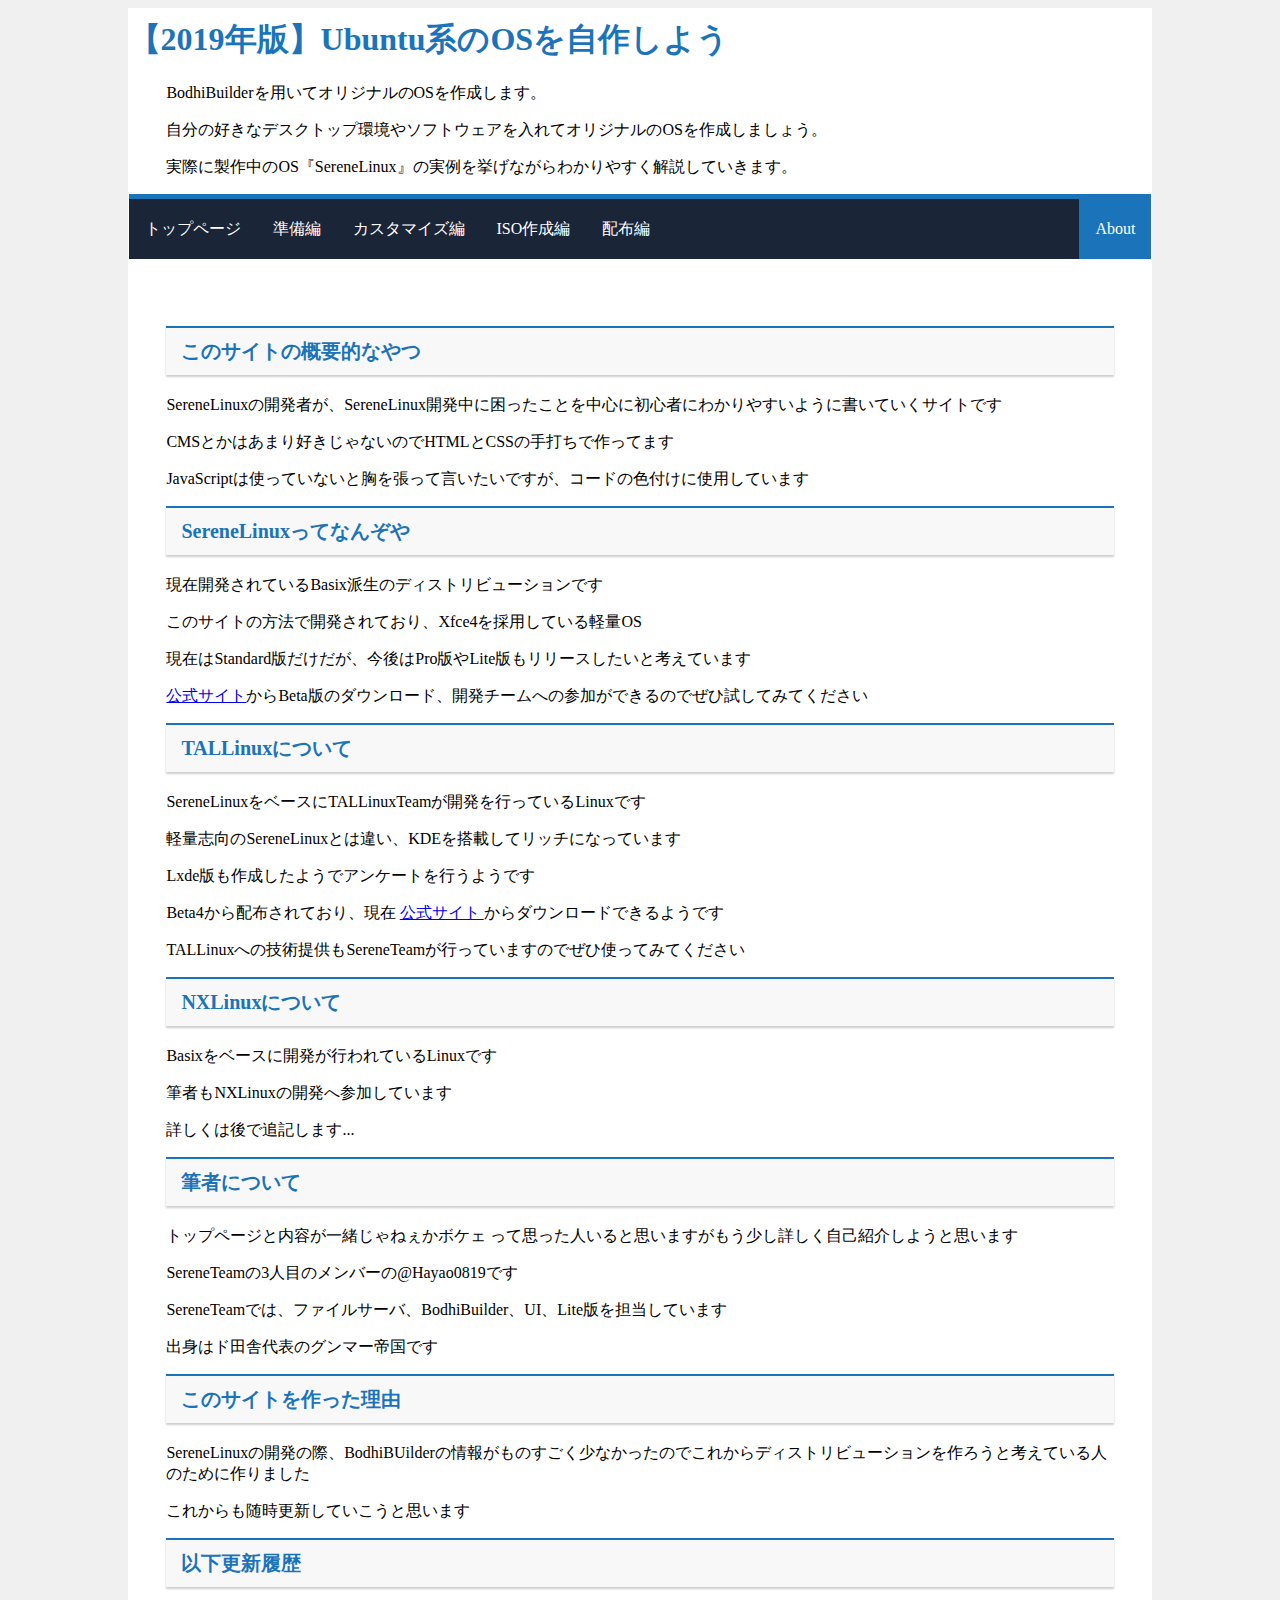
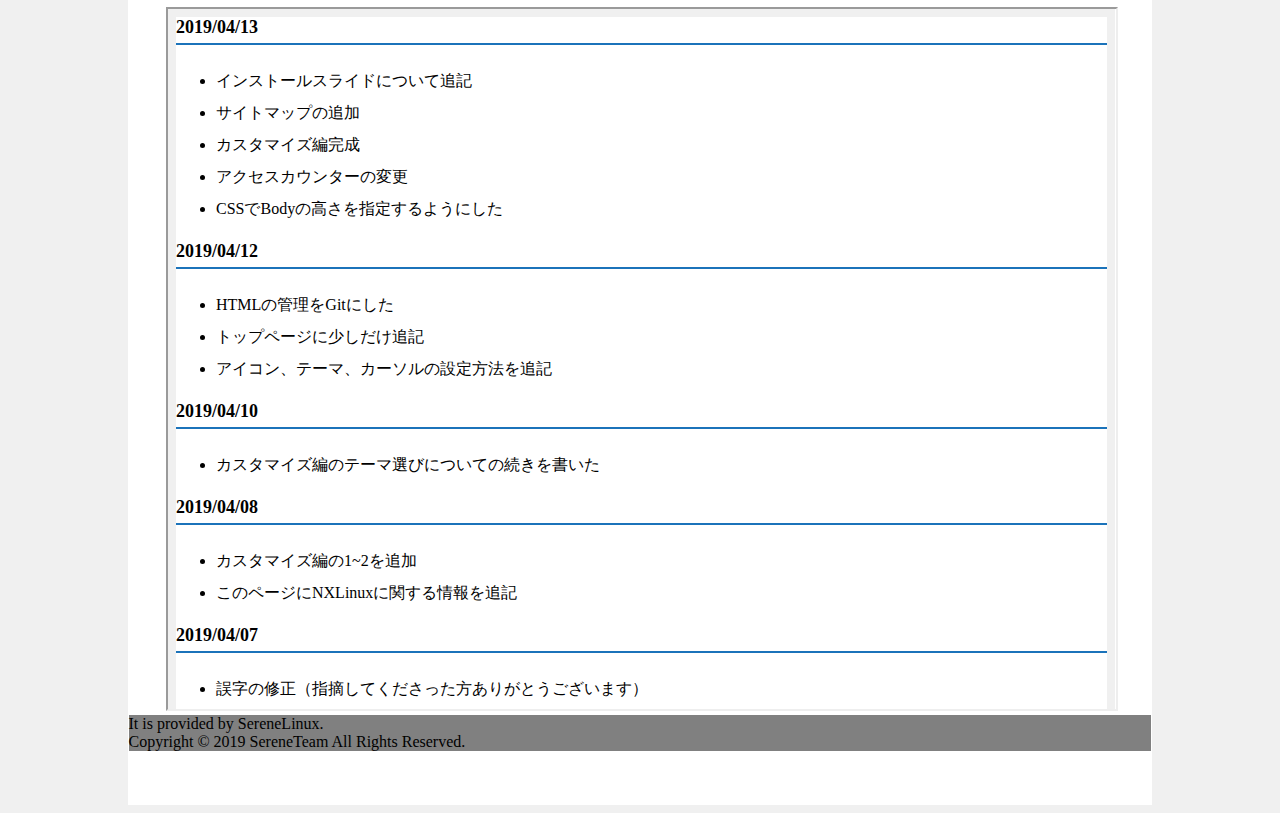
==== page/about.html @ 7a7c3c27 "CSSが印刷時にも適用されるようにした" ====
<!DOCTYPE html>
<html lang="ja">
  <head>
    <meta charset="utf-8">
    <title>
      【2019年版】Ubuntu系のLinuxディストリビューションを自作しよう
    </title>
    <meta name="description" content="
      Ubuntu派生のLinux系OSの自作方法を解説したサイトです。
      このサイトに関する情報を書いている場所です。
    ">
    <link rel="stylesheet" href="../style/main-resp.css" media="screen and (max-width: 699px)">
    <link rel="stylesheet" href="../style/main.css" media="screen and (min-width: 700px)">
    <link rel="stylesheet" href="../code/vs2015.css">
    <script src="../code/highlight.pack.js"></script>
    <link rel="shortcut icon" href="../favicon.ico">
    <link rel="stylesheet" type="text/css" media="print" href="../style/main.css">

    <!-- class="prettyprint linenums" でコードに色付け -->
    <!-- <pre><code class="prettyprint linenums"></code></pre> -->
  </head>
  <body>
    <header>
      <h1>
        【2019年版】Ubuntu系のOSを自作しよう
      </h1>
        <p>
          BodhiBuilderを用いてオリジナルのOSを作成します。
        </p>
        <p>
          自分の好きなデスクトップ環境やソフトウェアを入れてオリジナルのOSを作成しましょう。
        </p>
        <p>
          実際に製作中のOS『SereneLinux』の実例を挙げながらわかりやすく解説していきます。
          
        </p>
        <nav>
          <ul class="topnav">
            <li><a href="../index.html">トップページ</a></li>
            <li><a href="preparation.html">準備編</a></li>
            <li><a href="customize.html">カスタマイズ編</a></li>
            <li><a href="makeiso.html">ISO作成編</a></li>
            <li><a href="distribution.html">配布編</a></li>
            <li class="right"><a href="about.html"  class="active">About</a></li>
          </ul>
        </nav>
    </header>

    <main>

      <h2>
        このサイトの概要的なやつ
      </h2>
      <p>
        SereneLinuxの開発者が、SereneLinux開発中に困ったことを中心に初心者にわかりやすいように書いていくサイトです
      </p>
      <p>
        CMSとかはあまり好きじゃないのでHTMLとCSSの手打ちで作ってます
      </p>
      <p>
        JavaScriptは使っていないと胸を張って言いたいですが、コードの色付けに使用しています
      </p>
      <h2>
        SereneLinuxってなんぞや
      </h2>
      <p>
        現在開発されているBasix派生のディストリビューションです
      </p>
      <p>
        このサイトの方法で開発されており、Xfce4を採用している軽量OS
      </p>
      <p>
        現在はStandard版だけだが、今後はPro版やLite版もリリースしたいと考えています
      </p>
      <p>
        <a href="serenelinux.xyz">公式サイト</a>からBeta版のダウンロード、開発チームへの参加ができるのでぜひ試してみてください
      </p>

      <h2>
        TALLinuxについて
      </h2>
      <p>
        SereneLinuxをベースにTALLinuxTeamが開発を行っているLinuxです
      </p>
      <p>
        軽量志向のSereneLinuxとは違い、KDEを搭載してリッチになっています
      </p>
      <p>
        Lxde版も作成したようでアンケートを行うようです
      </p>
      <p>
        Beta4から配布されており、現在
        <a href="https://t.co/wV9HeJQa4O">
          公式サイト
        </a>
        からダウンロードできるようです
      </p>
      <p>
        TALLinuxへの技術提供もSereneTeamが行っていますのでぜひ使ってみてください
      </p>
      <h2>
        NXLinuxについて
      </h2>
      <p>
        Basixをベースに開発が行われているLinuxです
      </p>
      <p>
        筆者もNXLinuxの開発へ参加しています
      </p>
      <p>
        詳しくは後で追記します...
      </p>
      <h2>
        筆者について
      </h2>
      <p>
        トップページと内容が一緒じゃねぇかボケェ って思った人いると思いますがもう少し詳しく自己紹介しようと思います
      </p>
      <p>
        SereneTeamの3人目のメンバーの@Hayao0819です
      </p>
      <p>
        SereneTeamでは、ファイルサーバ、BodhiBuilder、UI、Lite版を担当しています
      </p>
      <p>
        出身はド田舎代表のグンマー帝国です
      </p>

      <h2>
        このサイトを作った理由
      </h2>
      <p>
        SereneLinuxの開発の際、BodhiBUilderの情報がものすごく少なかったのでこれからディストリビューションを作ろうと考えている人のために作りました
      </p>
      <p>
        これからも随時更新していこうと思います
      </p>

      <h2>
        以下更新履歴
      </h2>
      <iframe src="history.html" class="history" width="100%" height="700">更新履歴</iframe>
    </main>


    <footer>
      It is provided by SereneLinux.
      <br>
      Copyright
      &copy; 2019 SereneTeam All Rights Reserved.
      <p>
        <script type="text/javascript" src="//ct2.shinobi.jp/sc/1744984">
        </script>
        <noscript><img src="//ct2.shinobi.jp/ll/1744984" alt="カウンター">
        </noscript>
      </p>
    </footer>


  </body>
</html>
---- style/main-resp.css ----
ul.topnav {
	overflow: hidden;
	margin: 0;
	padding: 0;
	list-style-type: none;
  background-color: #1b2538;
}
ul.topnav li {
	float: left;
}
ul.topnav li a {
	display: block;
	padding: 2px 3px;
	text-align: center;
	text-decoration: none;
	color: white;
}
ul.topnav li a:hover:not(.active) {
  /*background-color: #a9bce2;*/
  background-color: #1B73BA;
}
ul.topnav li a.active {
	background-color: #1B73BA;
}
ul.topnav li.right {
	float: right;
}
@media screen and (max-width: 699px) {
	ul.topnav li.right, ul.topnav li {
		float: none;
	}
}
nav {
  
  margin-bottom: 5%;
  border-top: solid 5px #1B73BA;
  /*border-bottom: solid 5px #1B73BA;*/
  margin-left: -1%;
  margin-right: -1%;
}

/*見出し系*/
h2 {
  background: #F8F8F8;
  border-top: 2px solid #1B73BA;
  box-shadow: rgba(0, 0, 0, 0.2) 0px 2px 2px 0px;
  -moz-box-shadow: rgba(0, 0, 0, 0.2) 0px 2px 2px 0px;
  -webkit-box-shadow: rgba(0, 0, 0, 0.2) 0px 2px 2px 0px;
  box-sizing: border-box;
  color: #1B73BA;
  font-size: 110%;
  font-weight: bold;
  margin: 0 0 20px;
  padding: 10px 15px 10px;
}
h1 {
  color: #1B73BA;
  /*
  text-shadow: 2px 2px 0 #fff,
               -2px 2px 0 #fff,
               2px -2px 0 #fff,
               -2px -2px 0 #fff;
  */
  margin-left: 0%;
  margin-right: 0%;
  font-size: 110%;
}
h3 {
  border-bottom: 2px solid #1B73BA;
  font-size: 18px;
  font-weight: bold;
  margin: 0 0 20px;
  padding-bottom: 5px;
}
h4 {
  border-left: 2px solid #1B73BA;
  font-size: 16px;
  font-weight: bold;
  margin: 0 0 20px;
  padding-left: 5px;
}

/*プログラムコード*/
code {
  font-family: Menlo, Consolas, 'DejaVu Sans Mono', monospace;
  font-size: 14px
}

/* 背景 */
body {
  background-color: #fff;
}


/* 箇条書き*/
ul li {
  line-height: 2
}

/*フッター*/
footer{
  background-color: gray;
  margin-left: -1%;
  margin-right: -1%;
}

/*画像サイズ調整*/
img {
  max-width: 60%;
  height: auto;
}

pre {
  max-width: 100%;
}

/*～へ行く*/
.goto {
  text-align: center;
  max-width: 100%;
  margin-left: -1%;
  margin-right: -1%;
  padding-left: 25%;
  padding-right: 25%;
}

/*本文フォントサイズ*/
p {
  font-size: 80%;
}

/*テーブル*/
table {
  border: 1px solid #ddd;
  width: 100%;
  text-align: left;
}
td, th {
  padding: 2px 2px;
  text-align: center;
}
thead tr {
  background-color: #1B73BA;
}
thead tr th {
  color: #fff;
  text-align: center;
}
tfoot {
  border-top: 1px solid #ddd;
}
tbody tr th {
  font-weight: bold;
}
tbody tr:nth-of-type(2n) {
  background: #f5f5f5;
}
---- style/main.css ----
ul.topnav {
	overflow: hidden;
	margin: 0;
	padding: 0;
	list-style-type: none;
  background-color: #1b2538;
}
ul.topnav li {
	float: left;
}
ul.topnav li a {
	display: block;
	padding: 14px 16px;
	text-align: center;
	text-decoration: none;
	color: white;
}
ul.topnav li a:hover:not(.active) {
  /*background-color: #a9bce2;*/
  background-color: #1B73BA;
}
ul.topnav li a.active {
	background-color: #1B73BA;
}
ul.topnav li.right {
	float: right;
}
@media screen and (max-width: 699px) {
	ul.topnav li.right, ul.topnav li {
		float: none;
	}
}
nav {
  
  margin-bottom: 7%;
  border-top: solid 5px #1B73BA;
  /*border-bottom: solid 5px #1B73BA;*/
  margin-left: -4%;
  margin-right: -4%;
}

/*見出し系*/
h2 {
  background: #F8F8F8;
  border-top: 2px solid #1B73BA;
  box-shadow: rgba(0, 0, 0, 0.2) 0px 2px 2px 0px;
  -moz-box-shadow: rgba(0, 0, 0, 0.2) 0px 2px 2px 0px;
  -webkit-box-shadow: rgba(0, 0, 0, 0.2) 0px 2px 2px 0px;
  box-sizing: border-box;
  color: #1B73BA;
  font-size: 20px;
  font-weight: bold;
  margin: 0 0 20px;
  padding: 10px 15px 10px;
}
h1 {
  color: #1B73BA;
  /*
  text-shadow: 2px 2px 0 #fff,
               -2px 2px 0 #fff,
               2px -2px 0 #fff,
               -2px -2px 0 #fff;
  */
  margin-left: -4%;
  margin-right: -4%;
  margin-top: -3%;
}
h3 {
  border-bottom: 2px solid rgb(68, 71, 73);
  font-size: 18px;
  font-weight: bold;
  margin: 0 0 20px;
  padding-bottom: 5px;
}
h4 {
  border-left: 2px solid #1B73BA;
  font-size: 16px;
  font-weight: bold;
  margin: 0 0 20px;
  padding-left: 5px;
}

/*プログラムコード*/
code {
  font-family: Menlo, Consolas, 'DejaVu Sans Mono', monospace;
  font-size: 14px
}

/* 背景 */
html {
  background-color: #f0f0f0;
}

body {
  background-color: #fff;
  margin-left: 10%;
  margin-right: 10%;
  padding: 3% 3%;
  height: 100%;
}


/* 箇条書き*/
ul li {
  line-height: 2
}

/*フッター*/
footer{
  background-color: gray;
  margin-left: -4%;
  margin-right: -4%;
}

/*画像サイズ調整*/
img {
  max-width: 60%;
  height: auto;
}

pre {
  max-width: 100%;
}

/*～へ行く*/
.goto {
  text-align: center;
  max-width: 100%;
  margin-left: -4%;
  margin-right: -4%;
  padding-left: 25%;
  padding-right: 25%;
}

/*テーブル*/
table {
  border: 1px solid #ddd;
  width: 100%;
  text-align: left;
}
td, th {
  padding: 2px 2px;
  text-align: center;
}
thead tr {
  background-color: #1B73BA;
}
thead tr th {
  color: #fff;
  text-align: center;
}
tfoot {
  border-top: 1px solid #ddd;
}
tbody tr th {
  font-weight: bold;
}
tbody tr:nth-of-type(2n) {
  background: #f5f5f5;
}
---- code/vs2015.css ----
/*
 * Visual Studio 2015 dark style
 * Author: Nicolas LLOBERA <nllobera@gmail.com>
 */

.hljs {
  display: block;
  overflow-x: auto;
  padding: 0.5em;
  background: #1E1E1E;
  color: #DCDCDC;
}

.hljs-keyword,
.hljs-literal,
.hljs-symbol,
.hljs-name {
  color: #569CD6;
}
.hljs-link {
  color: #569CD6;
  text-decoration: underline;
}

.hljs-built_in,
.hljs-type {
  color: #4EC9B0;
}

.hljs-number,
.hljs-class {
  color: #B8D7A3;
}

.hljs-string,
.hljs-meta-string {
  color: #D69D85;
}

.hljs-regexp,
.hljs-template-tag {
  color: #9A5334;
}

.hljs-subst,
.hljs-function,
.hljs-title,
.hljs-params,
.hljs-formula {
  color: #DCDCDC;
}

.hljs-comment,
.hljs-quote {
  color: #57A64A;
  font-style: italic;
}

.hljs-doctag {
  color: #608B4E;
}

.hljs-meta,
.hljs-meta-keyword,
.hljs-tag {
  color: #9B9B9B;
}

.hljs-variable,
.hljs-template-variable {
  color: #BD63C5;
}

.hljs-attr,
.hljs-attribute,
.hljs-builtin-name {
  color: #9CDCFE;
}

.hljs-section {
  color: gold;
}

.hljs-emphasis {
  font-style: italic;
}

.hljs-strong {
  font-weight: bold;
}

/*.hljs-code {
  font-family:'Monospace';
}*/

.hljs-bullet,
.hljs-selector-tag,
.hljs-selector-id,
.hljs-selector-class,
.hljs-selector-attr,
.hljs-selector-pseudo {
  color: #D7BA7D;
}

.hljs-addition {
  background-color: #144212;
  display: inline-block;
  width: 100%;
}

.hljs-deletion {
  background-color: #600;
  display: inline-block;
  width: 100%;
}
---- style/main.css ----
ul.topnav {
	overflow: hidden;
	margin: 0;
	padding: 0;
	list-style-type: none;
  background-color: #1b2538;
}
ul.topnav li {
	float: left;
}
ul.topnav li a {
	display: block;
	padding: 14px 16px;
	text-align: center;
	text-decoration: none;
	color: white;
}
ul.topnav li a:hover:not(.active) {
  /*background-color: #a9bce2;*/
  background-color: #1B73BA;
}
ul.topnav li a.active {
	background-color: #1B73BA;
}
ul.topnav li.right {
	float: right;
}
@media screen and (max-width: 699px) {
	ul.topnav li.right, ul.topnav li {
		float: none;
	}
}
nav {
  
  margin-bottom: 7%;
  border-top: solid 5px #1B73BA;
  /*border-bottom: solid 5px #1B73BA;*/
  margin-left: -4%;
  margin-right: -4%;
}

/*見出し系*/
h2 {
  background: #F8F8F8;
  border-top: 2px solid #1B73BA;
  box-shadow: rgba(0, 0, 0, 0.2) 0px 2px 2px 0px;
  -moz-box-shadow: rgba(0, 0, 0, 0.2) 0px 2px 2px 0px;
  -webkit-box-shadow: rgba(0, 0, 0, 0.2) 0px 2px 2px 0px;
  box-sizing: border-box;
  color: #1B73BA;
  font-size: 20px;
  font-weight: bold;
  margin: 0 0 20px;
  padding: 10px 15px 10px;
}
h1 {
  color: #1B73BA;
  /*
  text-shadow: 2px 2px 0 #fff,
               -2px 2px 0 #fff,
               2px -2px 0 #fff,
               -2px -2px 0 #fff;
  */
  margin-left: -4%;
  margin-right: -4%;
  margin-top: -3%;
}
h3 {
  border-bottom: 2px solid rgb(68, 71, 73);
  font-size: 18px;
  font-weight: bold;
  margin: 0 0 20px;
  padding-bottom: 5px;
}
h4 {
  border-left: 2px solid #1B73BA;
  font-size: 16px;
  font-weight: bold;
  margin: 0 0 20px;
  padding-left: 5px;
}

/*プログラムコード*/
code {
  font-family: Menlo, Consolas, 'DejaVu Sans Mono', monospace;
  font-size: 14px
}

/* 背景 */
html {
  background-color: #f0f0f0;
}

body {
  background-color: #fff;
  margin-left: 10%;
  margin-right: 10%;
  padding: 3% 3%;
  height: 100%;
}


/* 箇条書き*/
ul li {
  line-height: 2
}

/*フッター*/
footer{
  background-color: gray;
  margin-left: -4%;
  margin-right: -4%;
}

/*画像サイズ調整*/
img {
  max-width: 60%;
  height: auto;
}

pre {
  max-width: 100%;
}

/*～へ行く*/
.goto {
  text-align: center;
  max-width: 100%;
  margin-left: -4%;
  margin-right: -4%;
  padding-left: 25%;
  padding-right: 25%;
}

/*テーブル*/
table {
  border: 1px solid #ddd;
  width: 100%;
  text-align: left;
}
td, th {
  padding: 2px 2px;
  text-align: center;
}
thead tr {
  background-color: #1B73BA;
}
thead tr th {
  color: #fff;
  text-align: center;
}
tfoot {
  border-top: 1px solid #ddd;
}
tbody tr th {
  font-weight: bold;
}
tbody tr:nth-of-type(2n) {
  background: #f5f5f5;
}
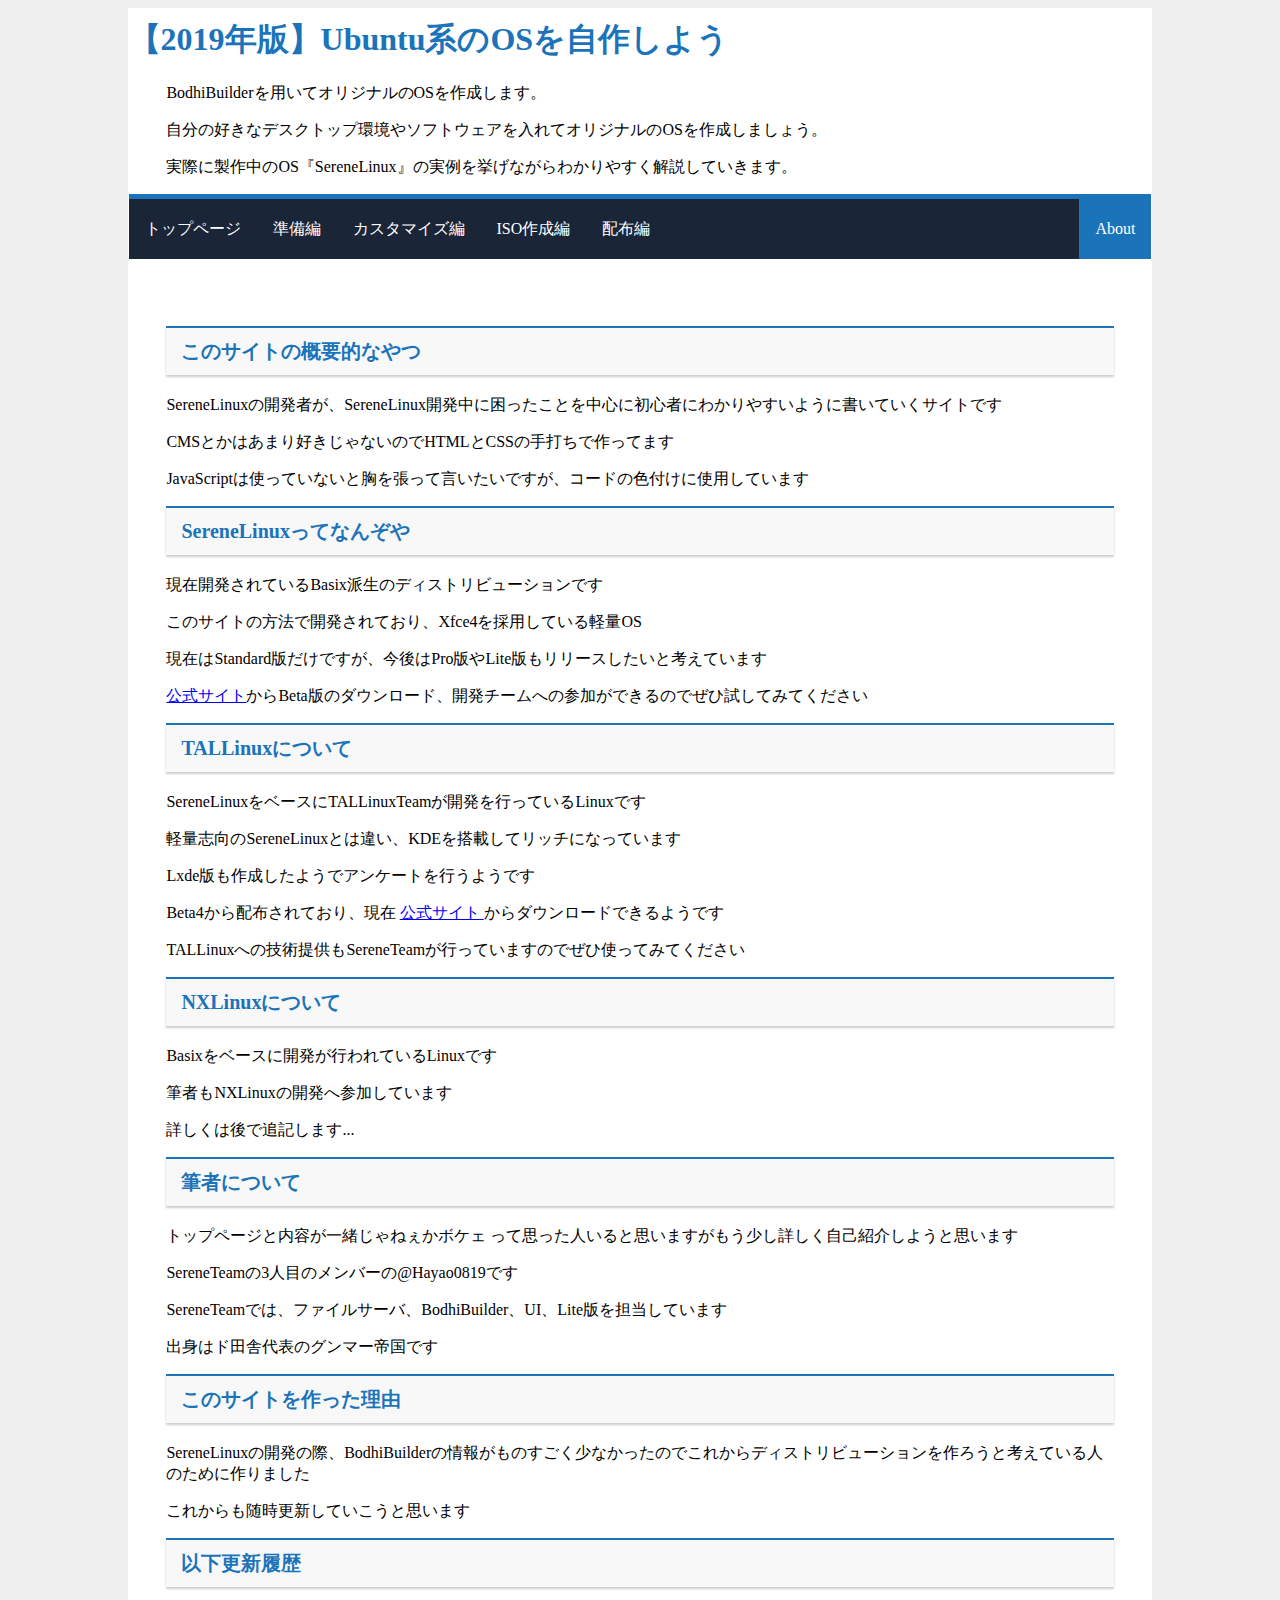
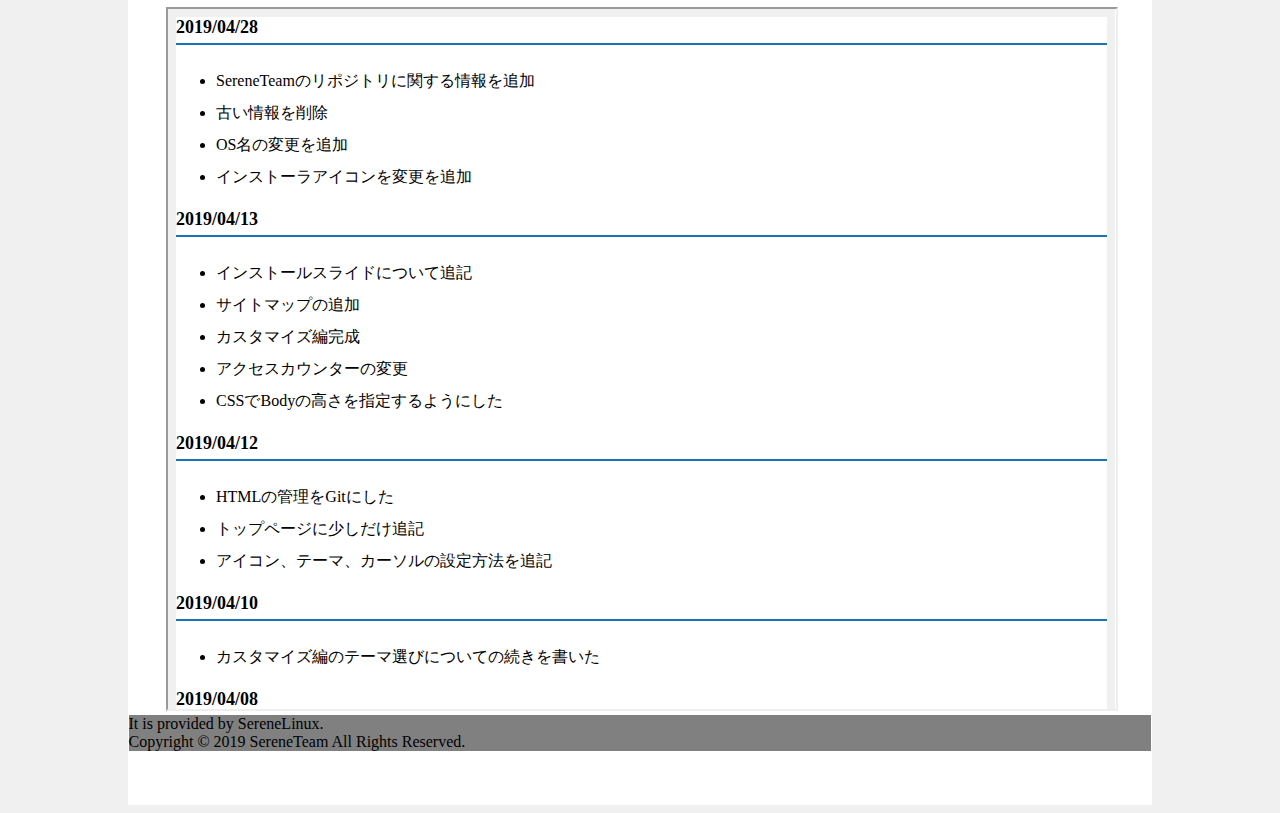
==== commit c1279b98: "インストーラアイコン、OS名の変更方法を追加 SereeneTeamリポジトリについて追加 古い情報を削除" ====
--- a/page/about.html
+++ b/page/about.html
@@ -9,8 +9,8 @@
       Ubuntu派生のLinux系OSの自作方法を解説したサイトです。
       このサイトに関する情報を書いている場所です。
     ">
-    <link rel="stylesheet" href="../style/main-resp.css" media="screen and (max-width: 699px)">
-    <link rel="stylesheet" href="../style/main.css" media="screen and (min-width: 700px)">
+    <link rel="stylesheet" href="../style/main-resp.css" media="screen and (max-width: 799px)">
+    <link rel="stylesheet" href="../style/main.css" media="screen and (min-width: 800px)">
     <link rel="stylesheet" href="../code/vs2015.css">
     <script src="../code/highlight.pack.js"></script>
     <link rel="shortcut icon" href="../favicon.ico">
@@ -70,7 +70,7 @@
         このサイトの方法で開発されており、Xfce4を採用している軽量OS
       </p>
       <p>
-        現在はStandard版だけだが、今後はPro版やLite版もリリースしたいと考えています
+        現在はStandard版だけですが、今後はPro版やLite版もリリースしたいと考えています
       </p>
       <p>
         <a href="serenelinux.xyz">公式サイト</a>からBeta版のダウンロード、開発チームへの参加ができるのでぜひ試してみてください
@@ -130,7 +130,7 @@
         このサイトを作った理由
       </h2>
       <p>
-        SereneLinuxの開発の際、BodhiBUilderの情報がものすごく少なかったのでこれからディストリビューションを作ろうと考えている人のために作りました
+        SereneLinuxの開発の際、BodhiBuilderの情報がものすごく少なかったのでこれからディストリビューションを作ろうと考えている人のために作りました
       </p>
       <p>
         これからも随時更新していこうと思います
--- a/style/main-resp.css
+++ b/style/main-resp.css
@@ -26,7 +26,7 @@
 ul.topnav li.right {
 	float: right;
 }
-@media screen and (max-width: 699px) {
+@media screen and (max-width: 799px) {
 	ul.topnav li.right, ul.topnav li {
 		float: none;
 	}
--- a/style/main.css
+++ b/style/main.css
@@ -26,7 +26,7 @@
 ul.topnav li.right {
 	float: right;
 }
-@media screen and (max-width: 699px) {
+@media screen and (max-width: 799px) {
 	ul.topnav li.right, ul.topnav li {
 		float: none;
 	}
--- a/style/main.css
+++ b/style/main.css
@@ -26,7 +26,7 @@
 ul.topnav li.right {
 	float: right;
 }
-@media screen and (max-width: 699px) {
+@media screen and (max-width: 799px) {
 	ul.topnav li.right, ul.topnav li {
 		float: none;
 	}
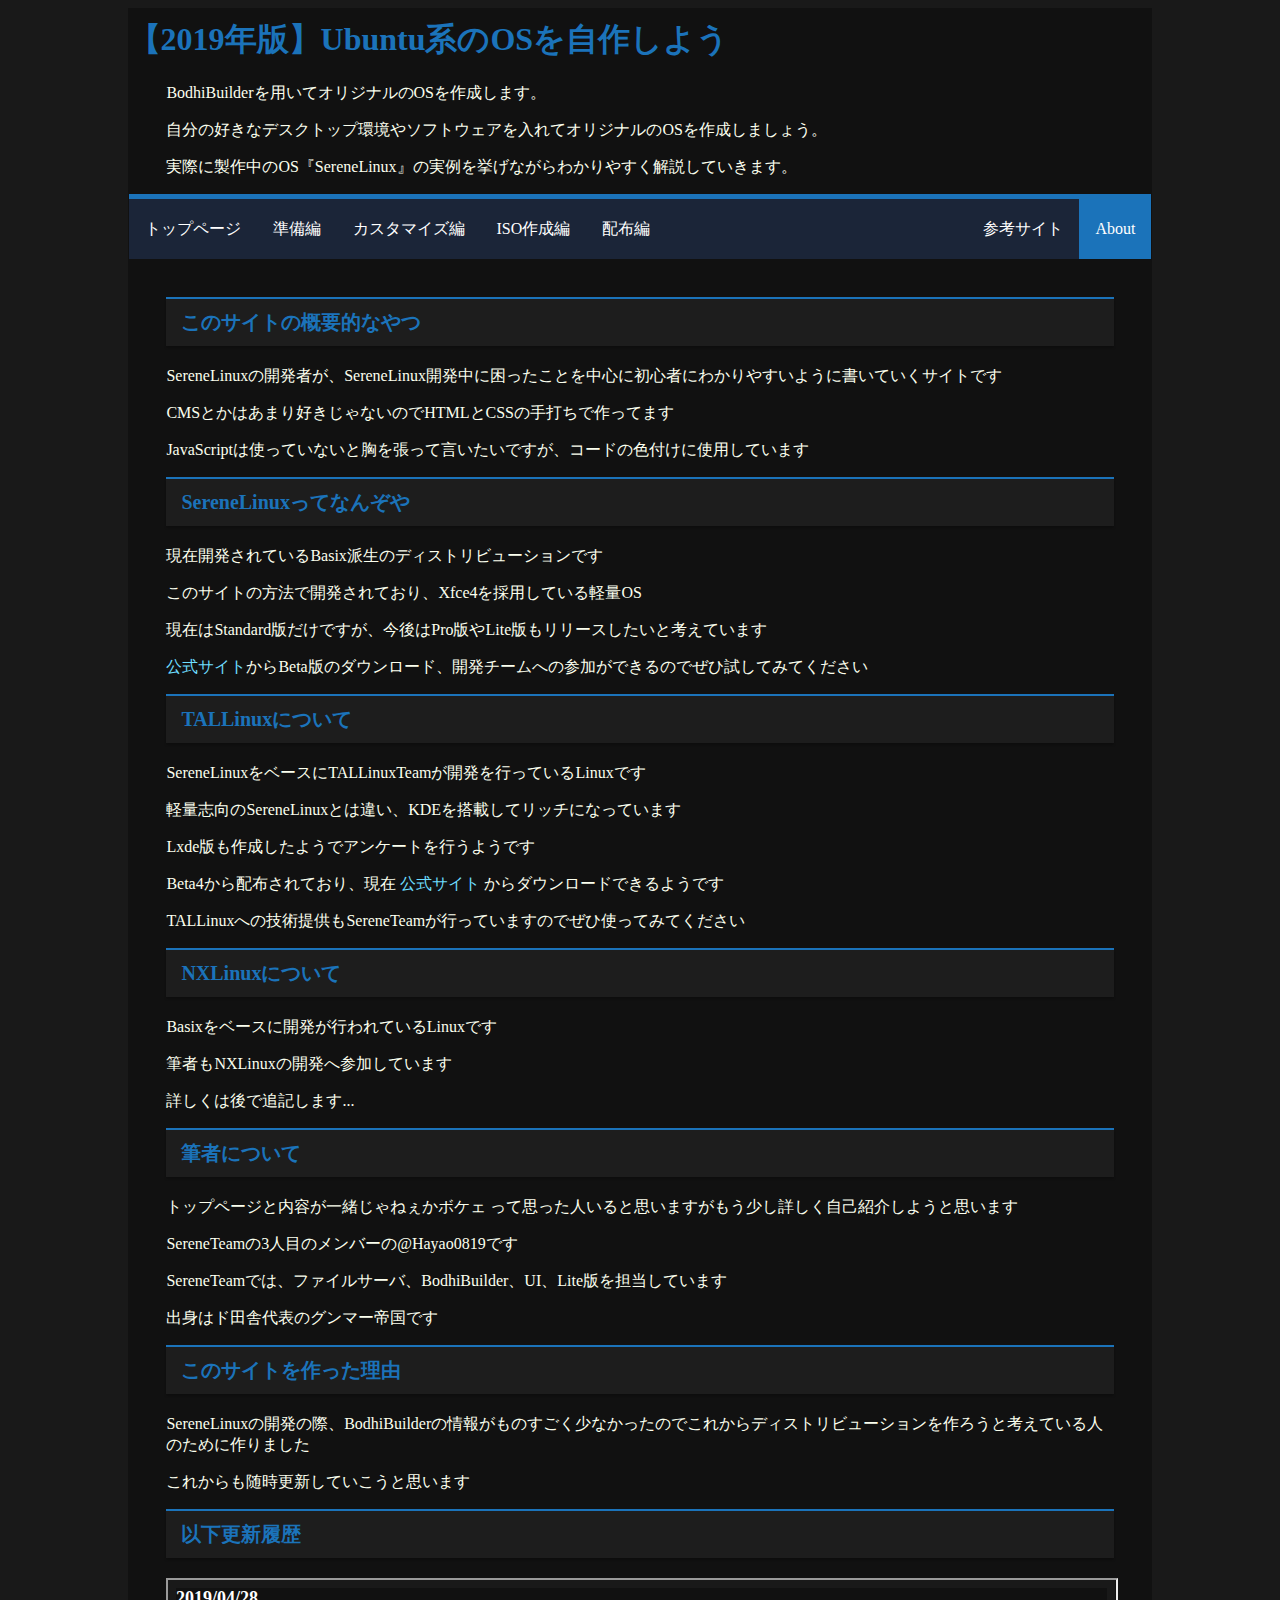
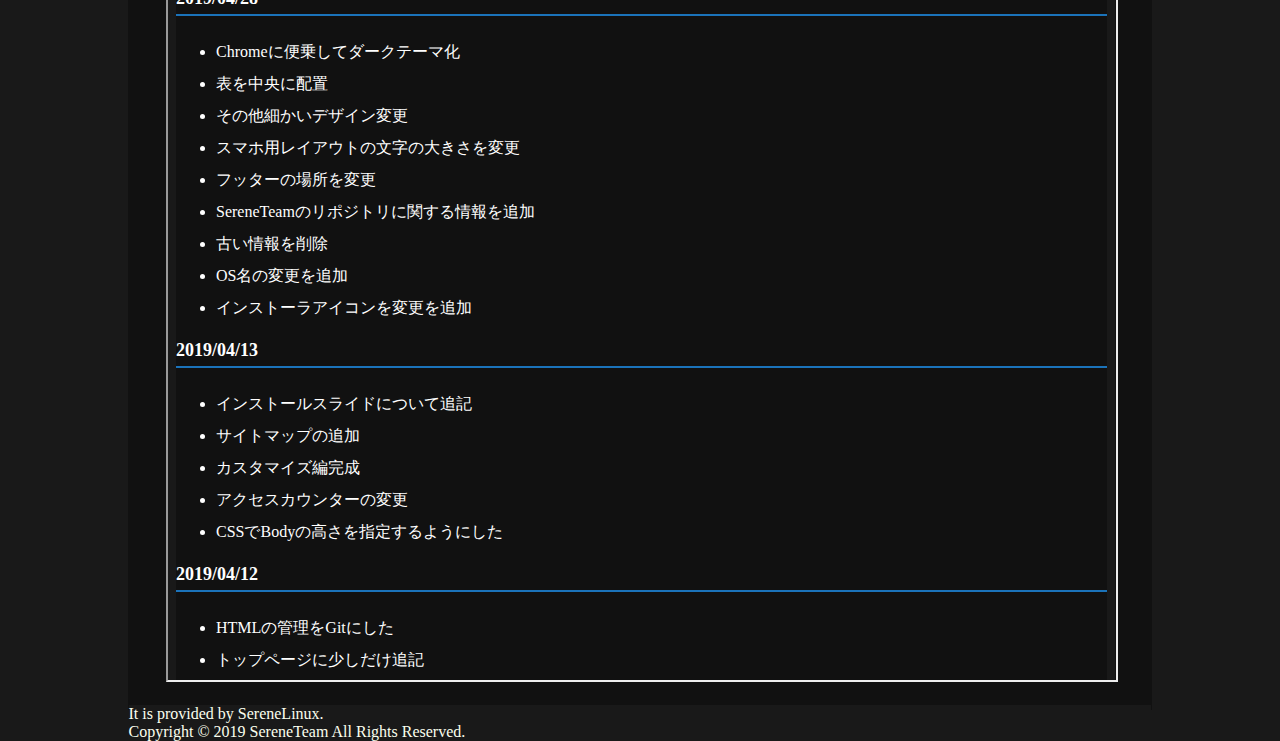
==== commit 8be19967: "参考サイトのページを追加" ====
--- a/page/about.html
+++ b/page/about.html
@@ -42,6 +42,7 @@
             <li><a href="makeiso.html">ISO作成編</a></li>
             <li><a href="distribution.html">配布編</a></li>
             <li class="right"><a href="about.html"  class="active">About</a></li>
+            <li class="right"><a href="website.html">参考サイト</a></li>
           </ul>
         </nav>
     </header>
--- a/style/main-resp.css
+++ b/style/main-resp.css
@@ -23,17 +23,13 @@
 ul.topnav li a.active {
 	background-color: #1B73BA;
 }
-ul.topnav li.right {
-	float: right;
-}
-@media screen and (max-width: 799px) {
-	ul.topnav li.right, ul.topnav li {
-		float: none;
-	}
+
+ul.topnav li.right, ul.topnav li {
+	float: none;
 }
 nav {
   
-  margin-bottom: 5%;
+  margin-bottom: 3%;
   border-top: solid 5px #1B73BA;
   /*border-bottom: solid 5px #1B73BA;*/
   margin-left: -1%;
@@ -42,14 +38,14 @@
 
 /*見出し系*/
 h2 {
-  background: #F8F8F8;
+  background: #1d1d1d;
   border-top: 2px solid #1B73BA;
   box-shadow: rgba(0, 0, 0, 0.2) 0px 2px 2px 0px;
   -moz-box-shadow: rgba(0, 0, 0, 0.2) 0px 2px 2px 0px;
   -webkit-box-shadow: rgba(0, 0, 0, 0.2) 0px 2px 2px 0px;
   box-sizing: border-box;
   color: #1B73BA;
-  font-size: 110%;
+  font-size: 160%;
   font-weight: bold;
   margin: 0 0 20px;
   padding: 10px 15px 10px;
@@ -64,7 +60,7 @@
   */
   margin-left: 0%;
   margin-right: 0%;
-  font-size: 110%;
+  font-size: 160%;
 }
 h3 {
   border-bottom: 2px solid #1B73BA;
@@ -88,8 +84,13 @@
 }
 
 /* 背景 */
+html {
+  background-color: #191919;
+}
+
 body {
-  background-color: #fff;
+  background-color: #191919;
+  color: #fff;
 }
 
 
@@ -100,7 +101,7 @@
 
 /*フッター*/
 footer{
-  background-color: gray;
+  background-color: #191919;
   margin-left: -1%;
   margin-right: -1%;
 }
@@ -109,6 +110,8 @@
 img {
   max-width: 60%;
   height: auto;
+  margin-bottom: -9%;
+  margin-top: 2%;
 }
 
 pre {
@@ -127,7 +130,7 @@
 
 /*本文フォントサイズ*/
 p {
-  font-size: 80%;
+  font-size: 110%;
 }
 
 /*テーブル*/
@@ -141,10 +144,10 @@
   text-align: center;
 }
 thead tr {
-  background-color: #1B73BA;
+  background-color: #191919;
 }
 thead tr th {
-  color: #fff;
+  color: #1B73BA;
   text-align: center;
 }
 tfoot {
@@ -154,5 +157,25 @@
   font-weight: bold;
 }
 tbody tr:nth-of-type(2n) {
-  background: #f5f5f5;
+  background: #191919;
+}
+
+.table {
+  padding-left: 5%;
+  padding-right: 5%;
+}
+
+
+/*リンク*/
+a {
+  text-decoration:none;
+  color: #6EDEFF;
+}
+a:hover {
+  text-decoration:underline;
+}
+
+a:visited {
+  text-decoration:none;
+  color: #6EDEFF;
 }--- a/style/main.css
+++ b/style/main.css
@@ -26,14 +26,9 @@
 ul.topnav li.right {
 	float: right;
 }
-@media screen and (max-width: 799px) {
-	ul.topnav li.right, ul.topnav li {
-		float: none;
-	}
-}
 nav {
   
-  margin-bottom: 7%;
+  margin-bottom: 4%;
   border-top: solid 5px #1B73BA;
   /*border-bottom: solid 5px #1B73BA;*/
   margin-left: -4%;
@@ -42,7 +37,7 @@
 
 /*見出し系*/
 h2 {
-  background: #F8F8F8;
+  background: #1d1d1d;
   border-top: 2px solid #1B73BA;
   box-shadow: rgba(0, 0, 0, 0.2) 0px 2px 2px 0px;
   -moz-box-shadow: rgba(0, 0, 0, 0.2) 0px 2px 2px 0px;
@@ -67,6 +62,7 @@
   margin-top: -3%;
 }
 h3 {
+  color: #1B73BA;
   border-bottom: 2px solid rgb(68, 71, 73);
   font-size: 18px;
   font-weight: bold;
@@ -89,15 +85,16 @@
 
 /* 背景 */
 html {
-  background-color: #f0f0f0;
+  background-color: #191919;
 }
 
 body {
-  background-color: #fff;
+  background-color: #111111;
   margin-left: 10%;
   margin-right: 10%;
   padding: 3% 3%;
   height: 100%;
+  color: #FBFFEE;
 }
 
 
@@ -108,9 +105,11 @@
 
 /*フッター*/
 footer{
-  background-color: gray;
+  background-color: #191919;
   margin-left: -4%;
   margin-right: -4%;
+  margin-bottom: -9%;
+  margin-top: 2%;
 }
 
 /*画像サイズ調整*/
@@ -144,10 +143,10 @@
   text-align: center;
 }
 thead tr {
-  background-color: #1B73BA;
+  background-color: #191919;
 }
 thead tr th {
-  color: #fff;
+  color: #1B73BA;
   text-align: center;
 }
 tfoot {
@@ -157,5 +156,24 @@
   font-weight: bold;
 }
 tbody tr:nth-of-type(2n) {
-  background: #f5f5f5;
+  background: #191919;
+}
+
+.table {
+  padding-left: 5%;
+  padding-right: 5%;
+}
+
+/*リンク*/
+a {
+  text-decoration:none;
+  color: #6EDEFF;
+}
+a:hover {
+  text-decoration:underline;
+}
+
+a:visited {
+  text-decoration:none;
+  color: #6EDEFF;
 }--- a/style/main.css
+++ b/style/main.css
@@ -26,14 +26,9 @@
 ul.topnav li.right {
 	float: right;
 }
-@media screen and (max-width: 799px) {
-	ul.topnav li.right, ul.topnav li {
-		float: none;
-	}
-}
 nav {
   
-  margin-bottom: 7%;
+  margin-bottom: 4%;
   border-top: solid 5px #1B73BA;
   /*border-bottom: solid 5px #1B73BA;*/
   margin-left: -4%;
@@ -42,7 +37,7 @@
 
 /*見出し系*/
 h2 {
-  background: #F8F8F8;
+  background: #1d1d1d;
   border-top: 2px solid #1B73BA;
   box-shadow: rgba(0, 0, 0, 0.2) 0px 2px 2px 0px;
   -moz-box-shadow: rgba(0, 0, 0, 0.2) 0px 2px 2px 0px;
@@ -67,6 +62,7 @@
   margin-top: -3%;
 }
 h3 {
+  color: #1B73BA;
   border-bottom: 2px solid rgb(68, 71, 73);
   font-size: 18px;
   font-weight: bold;
@@ -89,15 +85,16 @@
 
 /* 背景 */
 html {
-  background-color: #f0f0f0;
+  background-color: #191919;
 }
 
 body {
-  background-color: #fff;
+  background-color: #111111;
   margin-left: 10%;
   margin-right: 10%;
   padding: 3% 3%;
   height: 100%;
+  color: #FBFFEE;
 }
 
 
@@ -108,9 +105,11 @@
 
 /*フッター*/
 footer{
-  background-color: gray;
+  background-color: #191919;
   margin-left: -4%;
   margin-right: -4%;
+  margin-bottom: -9%;
+  margin-top: 2%;
 }
 
 /*画像サイズ調整*/
@@ -144,10 +143,10 @@
   text-align: center;
 }
 thead tr {
-  background-color: #1B73BA;
+  background-color: #191919;
 }
 thead tr th {
-  color: #fff;
+  color: #1B73BA;
   text-align: center;
 }
 tfoot {
@@ -157,5 +156,24 @@
   font-weight: bold;
 }
 tbody tr:nth-of-type(2n) {
-  background: #f5f5f5;
+  background: #191919;
+}
+
+.table {
+  padding-left: 5%;
+  padding-right: 5%;
+}
+
+/*リンク*/
+a {
+  text-decoration:none;
+  color: #6EDEFF;
+}
+a:hover {
+  text-decoration:underline;
+}
+
+a:visited {
+  text-decoration:none;
+  color: #6EDEFF;
 }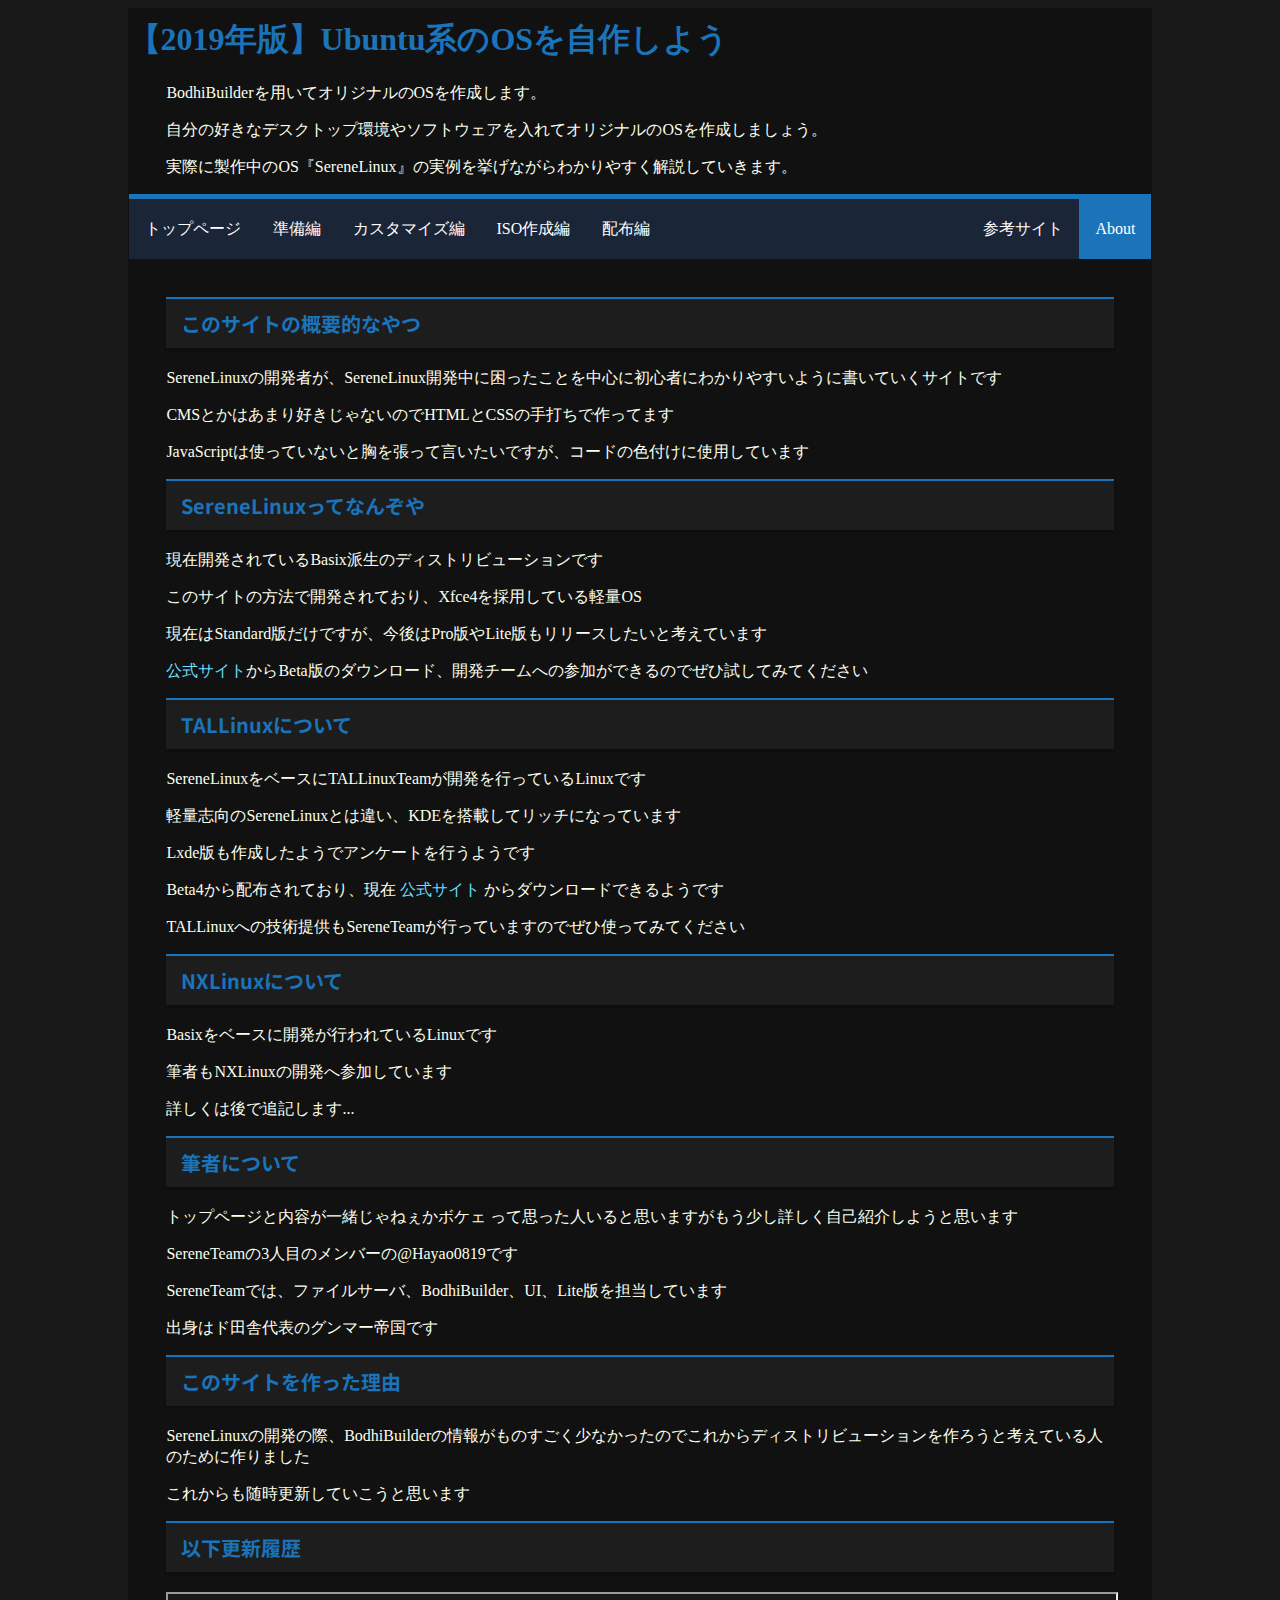
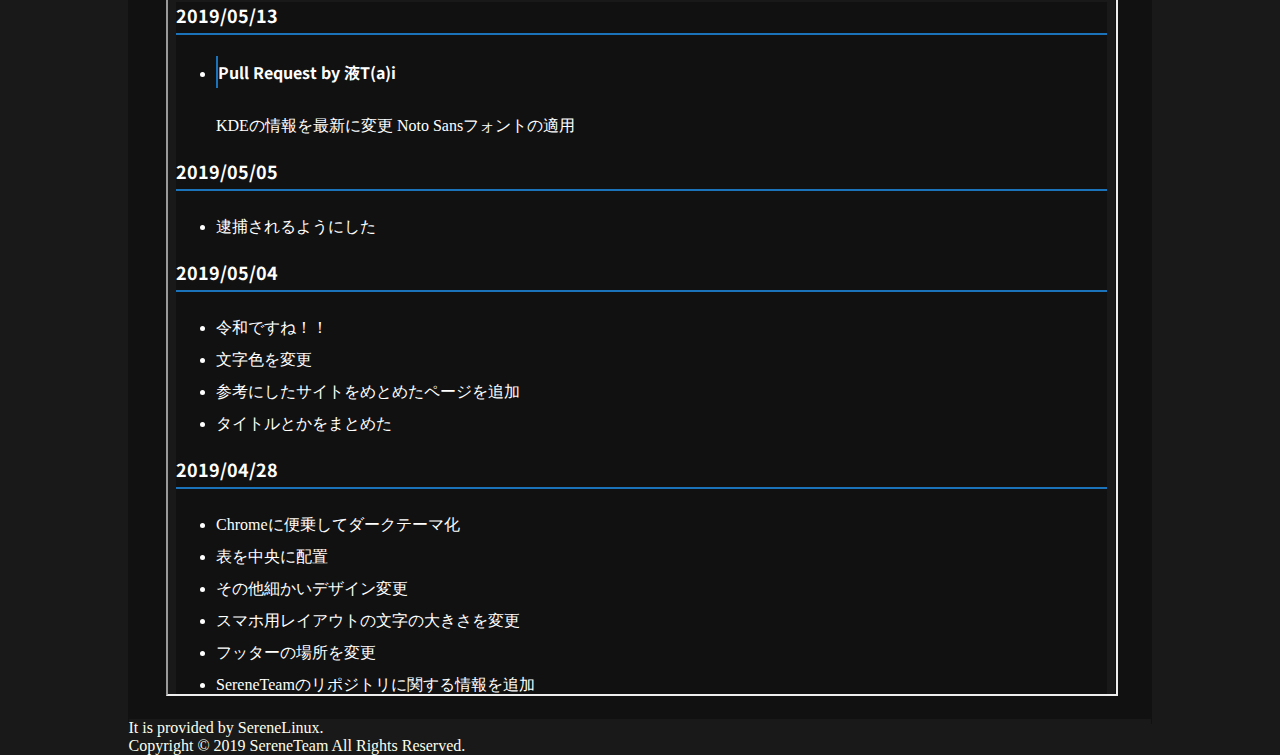
==== commit b02351e2: "pull req" ====
--- a/page/about.html
+++ b/page/about.html
@@ -15,6 +15,7 @@
     <script src="../code/highlight.pack.js"></script>
     <link rel="shortcut icon" href="../favicon.ico">
     <link rel="stylesheet" type="text/css" media="print" href="../style/main.css">
+    <link href="https://fonts.googleapis.com/css?family=Noto+Sans+JP:100,300,400,500,700,900&amp;subset=japanese" rel="stylesheet">
 
     <!-- class="prettyprint linenums" でコードに色付け -->
     <!-- <pre><code class="prettyprint linenums"></code></pre> -->
--- a/style/main-resp.css
+++ b/style/main-resp.css
@@ -49,6 +49,7 @@
   font-weight: bold;
   margin: 0 0 20px;
   padding: 10px 15px 10px;
+  font-family: 'Noto Sans JP', sans-serif;
 }
 h1 {
   color: #1B73BA;
@@ -68,6 +69,7 @@
   font-weight: bold;
   margin: 0 0 20px;
   padding-bottom: 5px;
+  font-family: 'Noto Sans JP', sans-serif;
 }
 h4 {
   border-left: 2px solid #1B73BA;
@@ -75,6 +77,7 @@
   font-weight: bold;
   margin: 0 0 20px;
   padding-left: 5px;
+  font-family: 'Noto Sans JP', sans-serif;
 }
 
 /*プログラムコード*/
@@ -131,6 +134,7 @@
 /*本文フォントサイズ*/
 p {
   font-size: 110%;
+  font-family: 'Noto Sans JP', sans-serif;
 }
 
 /*テーブル*/
@@ -155,6 +159,7 @@
 }
 tbody tr th {
   font-weight: bold;
+  font-family: 'Noto Sans JP', sans-serif;
 }
 tbody tr:nth-of-type(2n) {
   background: #191919;
--- a/style/main.css
+++ b/style/main.css
@@ -27,7 +27,6 @@
 	float: right;
 }
 nav {
-  
   margin-bottom: 4%;
   border-top: solid 5px #1B73BA;
   /*border-bottom: solid 5px #1B73BA;*/
@@ -48,6 +47,7 @@
   font-weight: bold;
   margin: 0 0 20px;
   padding: 10px 15px 10px;
+  font-family: 'Noto Sans JP', sans-serif;
 }
 h1 {
   color: #1B73BA;
@@ -68,6 +68,7 @@
   font-weight: bold;
   margin: 0 0 20px;
   padding-bottom: 5px;
+  font-family: 'Noto Sans JP', sans-serif;
 }
 h4 {
   border-left: 2px solid #1B73BA;
@@ -75,6 +76,7 @@
   font-weight: bold;
   margin: 0 0 20px;
   padding-left: 5px;
+  font-family: 'Noto Sans JP', sans-serif;
 }
 
 /*プログラムコード*/
@@ -154,6 +156,7 @@
 }
 tbody tr th {
   font-weight: bold;
+  font-family: 'Noto Sans JP', sans-serif;
 }
 tbody tr:nth-of-type(2n) {
   background: #191919;
@@ -176,4 +179,6 @@
 a:visited {
   text-decoration:none;
   color: #6EDEFF;
-}+}
+
+/*pullreq by ek*/--- a/style/main.css
+++ b/style/main.css
@@ -27,7 +27,6 @@
 	float: right;
 }
 nav {
-  
   margin-bottom: 4%;
   border-top: solid 5px #1B73BA;
   /*border-bottom: solid 5px #1B73BA;*/
@@ -48,6 +47,7 @@
   font-weight: bold;
   margin: 0 0 20px;
   padding: 10px 15px 10px;
+  font-family: 'Noto Sans JP', sans-serif;
 }
 h1 {
   color: #1B73BA;
@@ -68,6 +68,7 @@
   font-weight: bold;
   margin: 0 0 20px;
   padding-bottom: 5px;
+  font-family: 'Noto Sans JP', sans-serif;
 }
 h4 {
   border-left: 2px solid #1B73BA;
@@ -75,6 +76,7 @@
   font-weight: bold;
   margin: 0 0 20px;
   padding-left: 5px;
+  font-family: 'Noto Sans JP', sans-serif;
 }
 
 /*プログラムコード*/
@@ -154,6 +156,7 @@
 }
 tbody tr th {
   font-weight: bold;
+  font-family: 'Noto Sans JP', sans-serif;
 }
 tbody tr:nth-of-type(2n) {
   background: #191919;
@@ -176,4 +179,6 @@
 a:visited {
   text-decoration:none;
   color: #6EDEFF;
-}+}
+
+/*pullreq by ek*/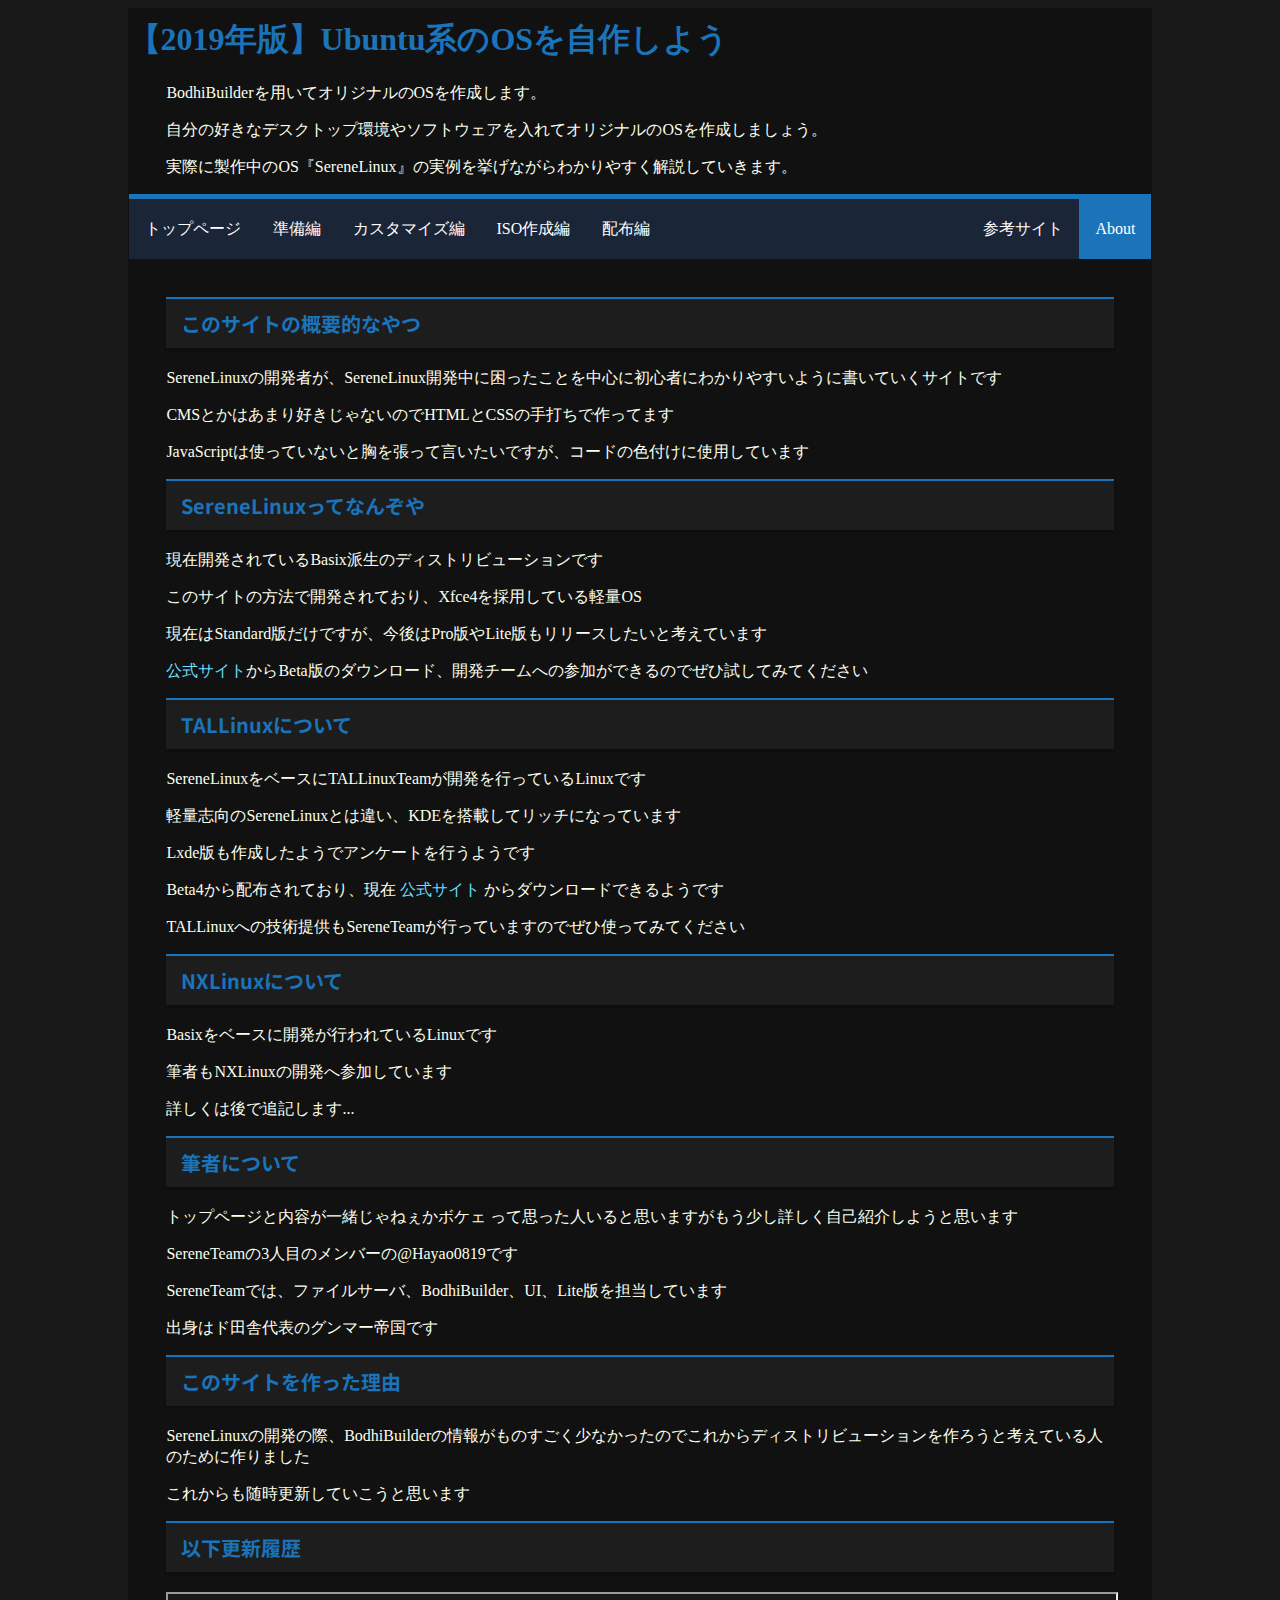
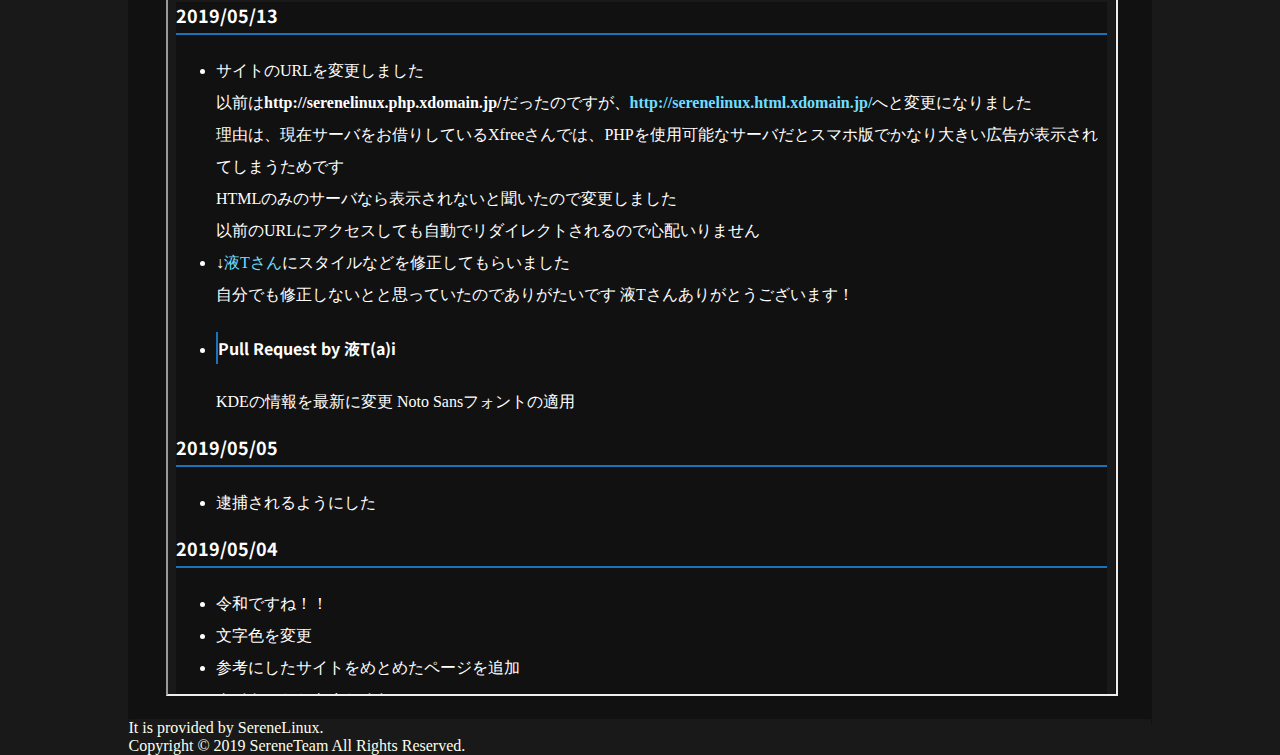
==== commit 90f2d7bf: "SereneLinuxの公式サイトにアクセスできない問題を修正" ====
--- a/page/about.html
+++ b/page/about.html
@@ -75,7 +75,7 @@
         現在はStandard版だけですが、今後はPro版やLite版もリリースしたいと考えています
       </p>
       <p>
-        <a href="serenelinux.xyz">公式サイト</a>からBeta版のダウンロード、開発チームへの参加ができるのでぜひ試してみてください
+        <a href="http://serenelinux.com">公式サイト</a>からBeta版のダウンロード、開発チームへの参加ができるのでぜひ試してみてください
       </p>
 
       <h2>
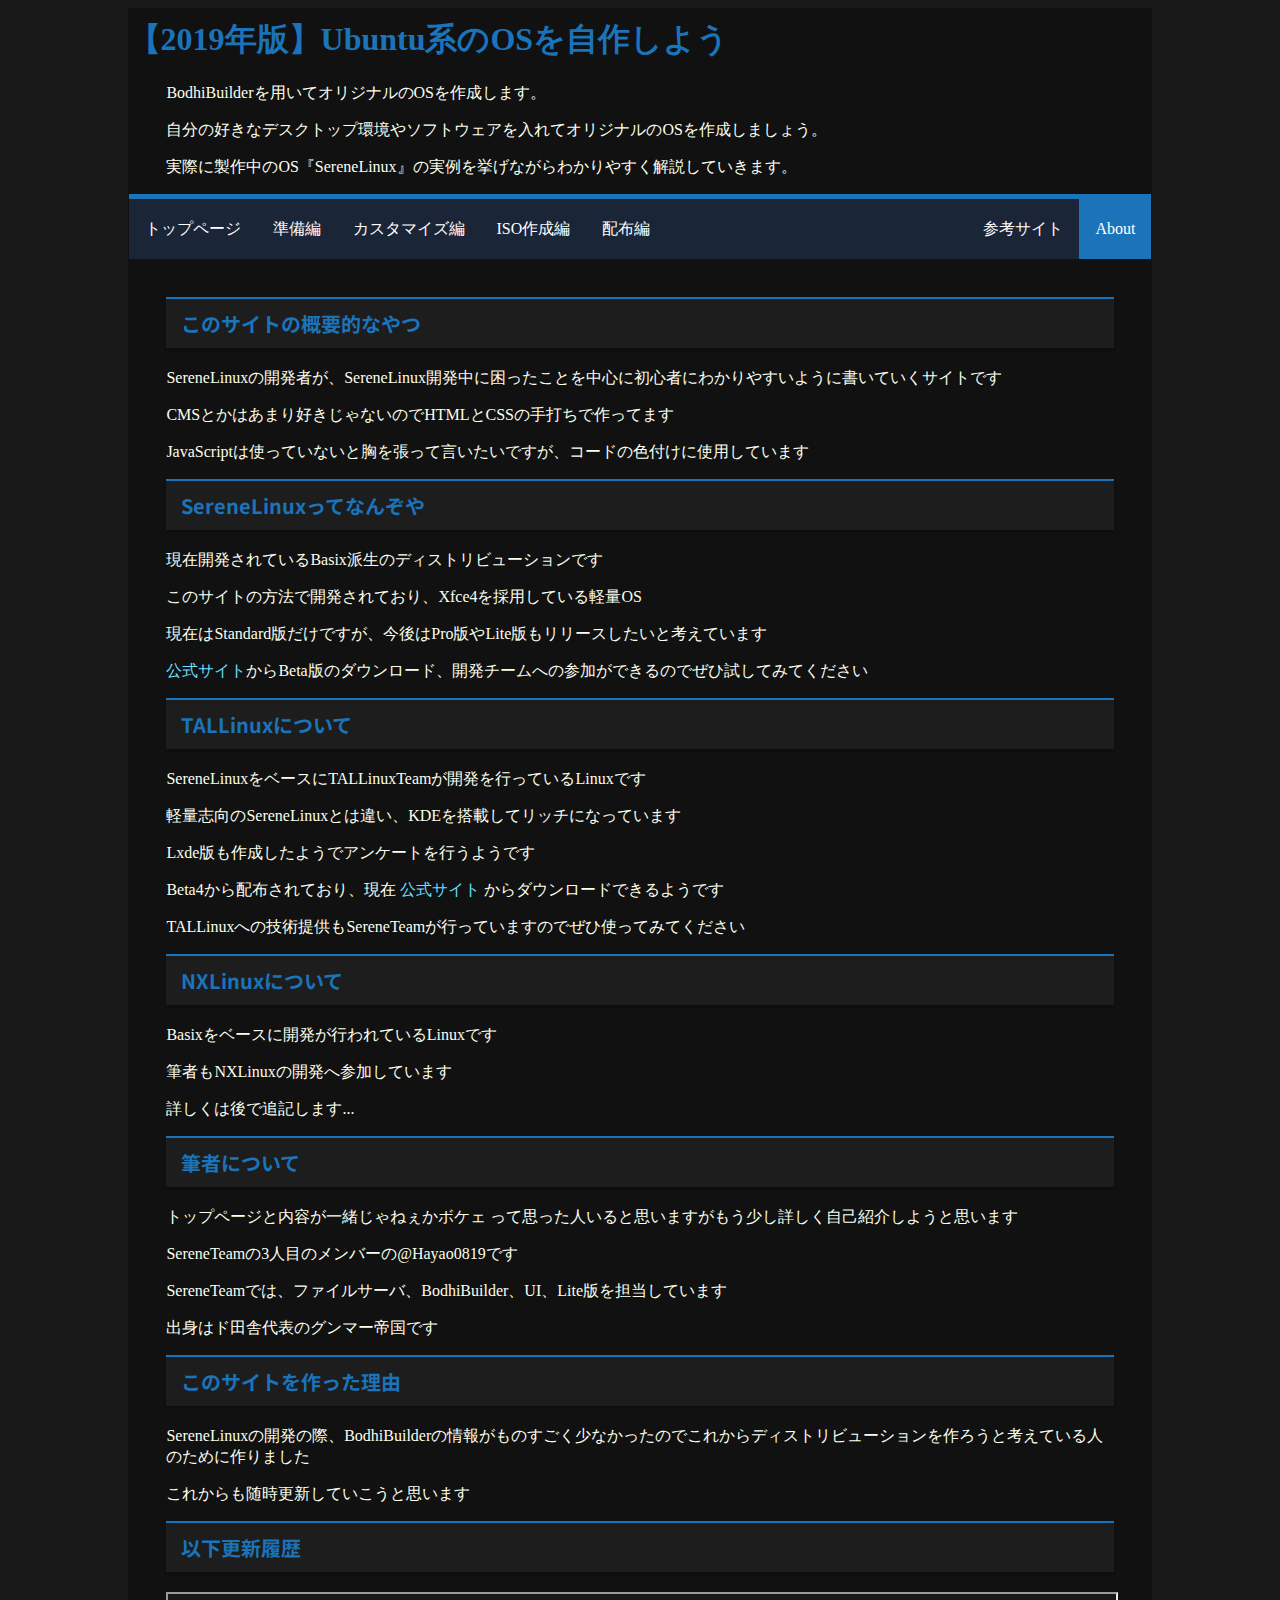
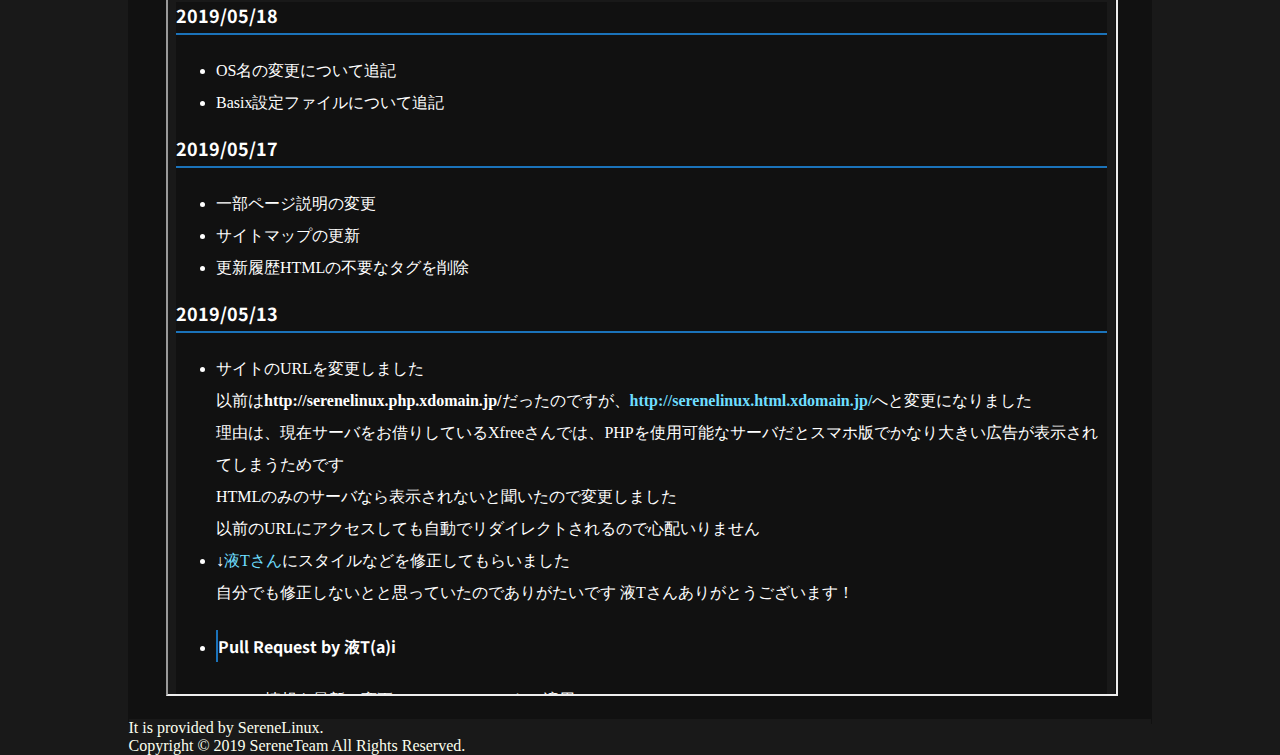
==== commit 168d4d0c: "SEO向上" ====
--- a/page/about.html
+++ b/page/about.html
@@ -9,6 +9,7 @@
       Ubuntu派生のLinux系OSの自作方法を解説したサイトです。
       このサイトに関する情報を書いている場所です。
     ">
+    <meta name="viewport" content="width=device-width,initial-scale=1">
     <link rel="stylesheet" href="../style/main-resp.css" media="screen and (max-width: 799px)">
     <link rel="stylesheet" href="../style/main.css" media="screen and (min-width: 800px)">
     <link rel="stylesheet" href="../code/vs2015.css">
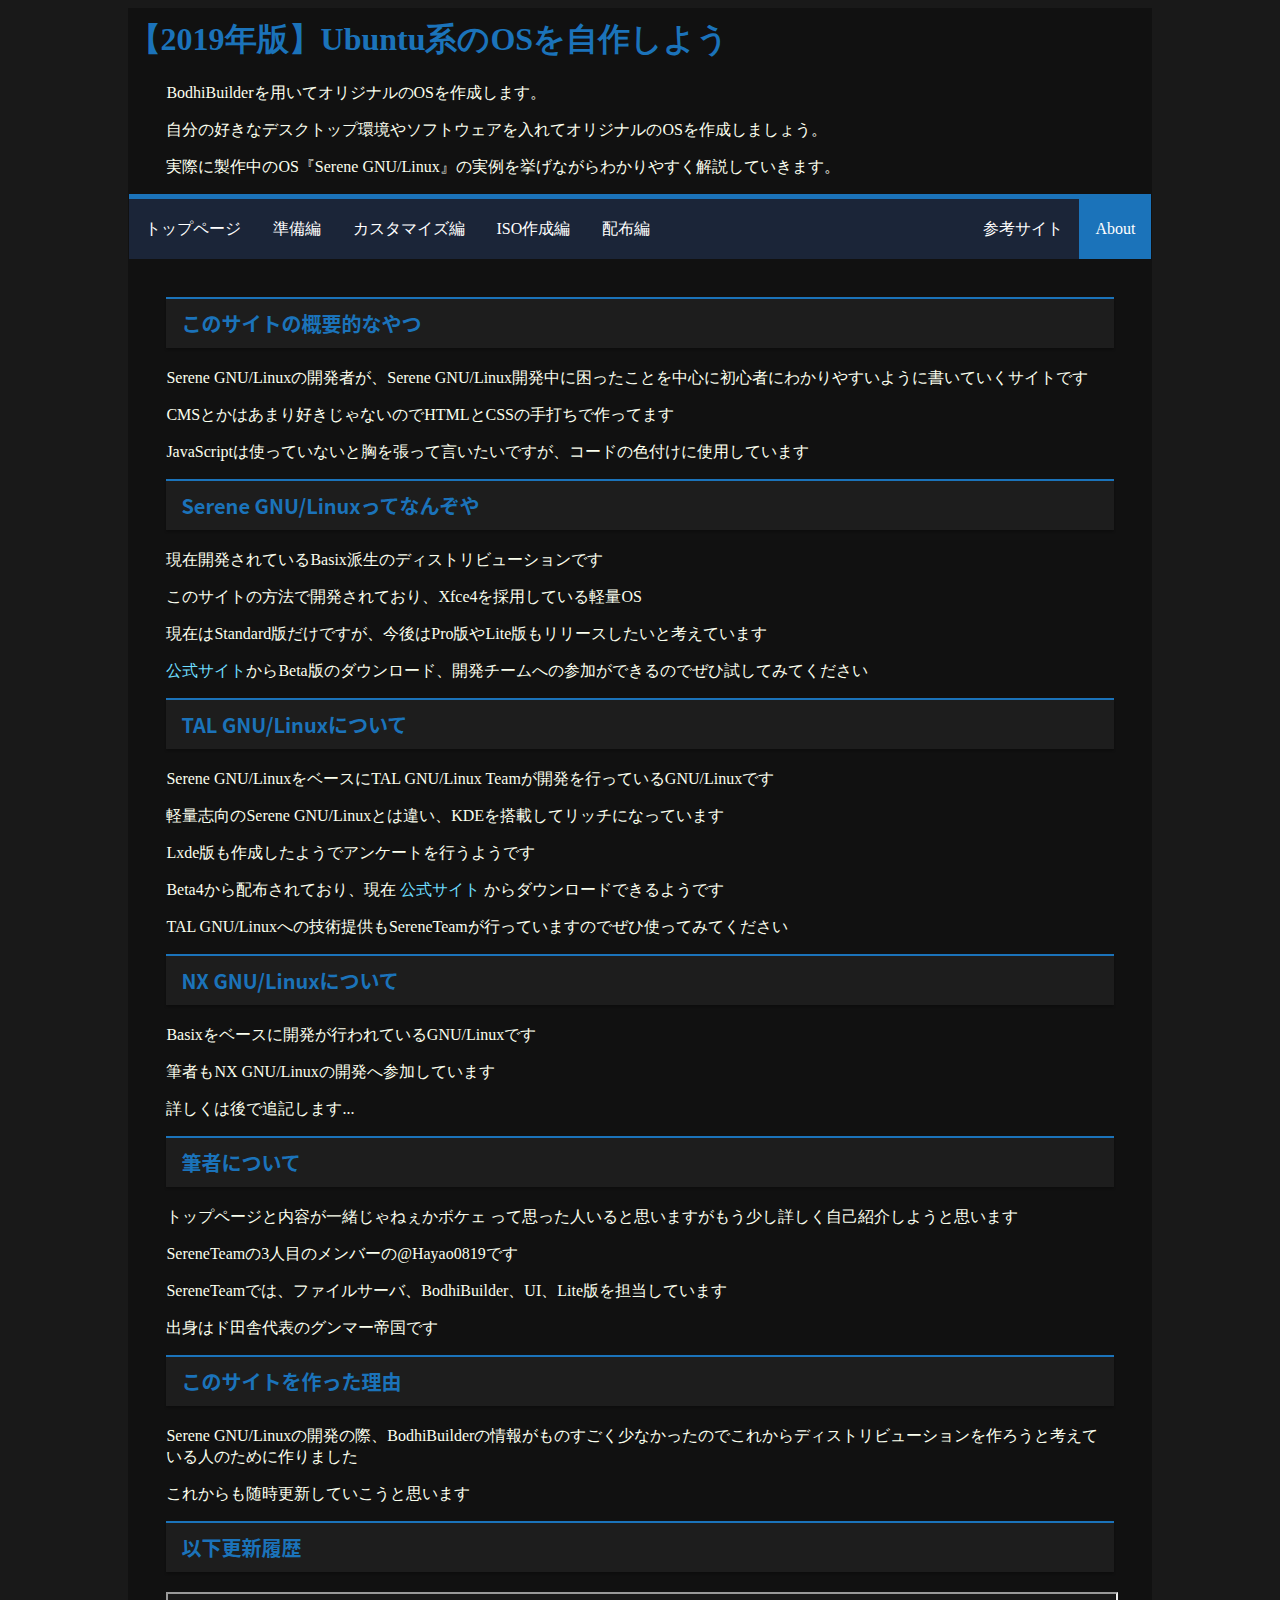
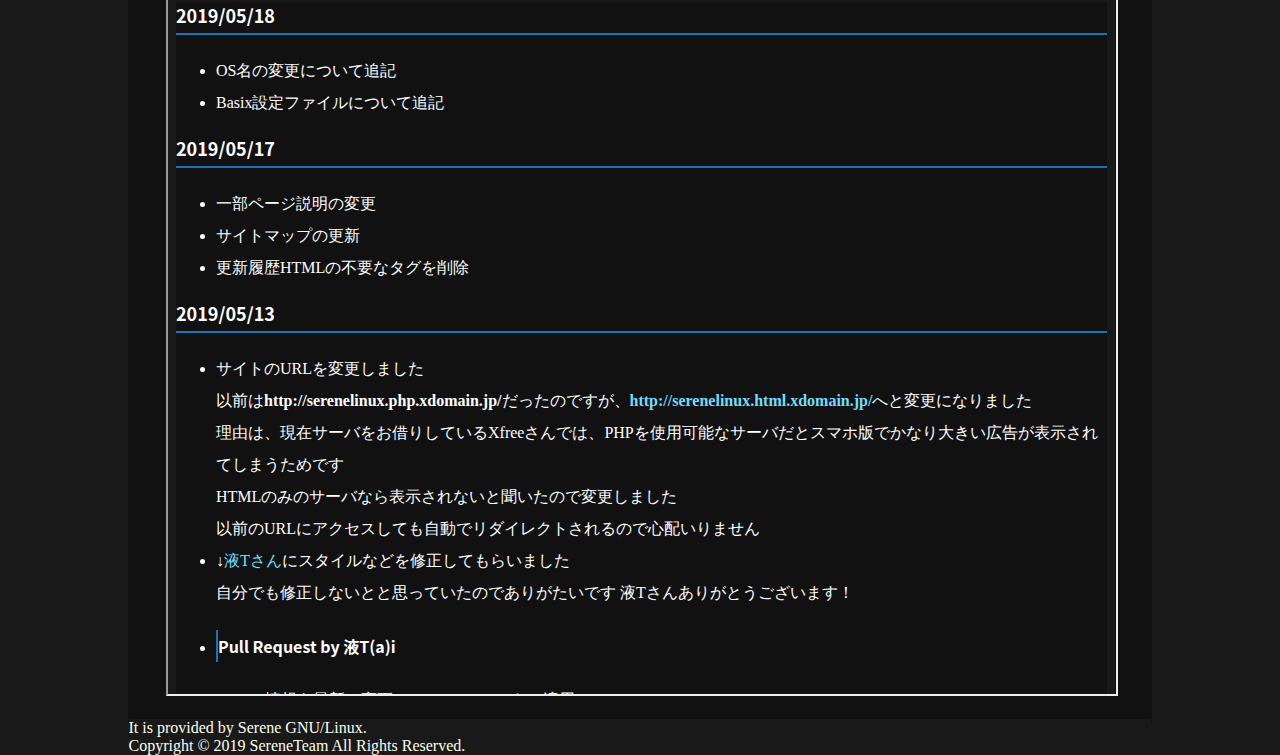
==== commit 98aed0e6: "色々修正。 ・aタグやimgタグを含むリンクを修正("serenelinux.xyz"を"https://serenelinux.xyz"(URIスキームが無いとサブディレクトリ向けのリンクになる: " ====
--- a/page/about.html
+++ b/page/about.html
@@ -3,10 +3,10 @@
   <head>
     <meta charset="utf-8">
     <title>
-      【2019年版】Ubuntu系のLinuxディストリビューションを自作しよう
+      【2019年版】Ubuntu系のGNU/Linuxディストリビューションを自作しよう
     </title>
     <meta name="description" content="
-      Ubuntu派生のLinux系OSの自作方法を解説したサイトです。
+      Ubuntu派生のUNIX系OSの自作方法を解説したサイトです。
       このサイトに関する情報を書いている場所です。
     ">
     <meta name="viewport" content="width=device-width,initial-scale=1">
@@ -33,7 +33,7 @@
           自分の好きなデスクトップ環境やソフトウェアを入れてオリジナルのOSを作成しましょう。
         </p>
         <p>
-          実際に製作中のOS『SereneLinux』の実例を挙げながらわかりやすく解説していきます。
+          実際に製作中のOS『Serene GNU/Linux』の実例を挙げながらわかりやすく解説していきます。
           
         </p>
         <nav>
@@ -55,7 +55,7 @@
         このサイトの概要的なやつ
       </h2>
       <p>
-        SereneLinuxの開発者が、SereneLinux開発中に困ったことを中心に初心者にわかりやすいように書いていくサイトです
+        Serene GNU/Linuxの開発者が、Serene GNU/Linux開発中に困ったことを中心に初心者にわかりやすいように書いていくサイトです
       </p>
       <p>
         CMSとかはあまり好きじゃないのでHTMLとCSSの手打ちで作ってます
@@ -64,7 +64,7 @@
         JavaScriptは使っていないと胸を張って言いたいですが、コードの色付けに使用しています
       </p>
       <h2>
-        SereneLinuxってなんぞや
+        Serene GNU/Linuxってなんぞや
       </h2>
       <p>
         現在開発されているBasix派生のディストリビューションです
@@ -80,13 +80,13 @@
       </p>
 
       <h2>
-        TALLinuxについて
+        TAL GNU/Linuxについて
       </h2>
       <p>
-        SereneLinuxをベースにTALLinuxTeamが開発を行っているLinuxです
+        Serene GNU/LinuxをベースにTAL GNU/Linux Teamが開発を行っているGNU/Linuxです
       </p>
       <p>
-        軽量志向のSereneLinuxとは違い、KDEを搭載してリッチになっています
+        軽量志向のSerene GNU/Linuxとは違い、KDEを搭載してリッチになっています
       </p>
       <p>
         Lxde版も作成したようでアンケートを行うようです
@@ -99,16 +99,16 @@
         からダウンロードできるようです
       </p>
       <p>
-        TALLinuxへの技術提供もSereneTeamが行っていますのでぜひ使ってみてください
+        TAL GNU/Linuxへの技術提供もSereneTeamが行っていますのでぜひ使ってみてください
       </p>
       <h2>
-        NXLinuxについて
+        NX GNU/Linuxについて
       </h2>
       <p>
-        Basixをベースに開発が行われているLinuxです
+        Basixをベースに開発が行われているGNU/Linuxです
       </p>
       <p>
-        筆者もNXLinuxの開発へ参加しています
+        筆者もNX GNU/Linuxの開発へ参加しています
       </p>
       <p>
         詳しくは後で追記します...
@@ -133,7 +133,7 @@
         このサイトを作った理由
       </h2>
       <p>
-        SereneLinuxの開発の際、BodhiBuilderの情報がものすごく少なかったのでこれからディストリビューションを作ろうと考えている人のために作りました
+        Serene GNU/Linuxの開発の際、BodhiBuilderの情報がものすごく少なかったのでこれからディストリビューションを作ろうと考えている人のために作りました
       </p>
       <p>
         これからも随時更新していこうと思います
@@ -147,14 +147,14 @@
 
 
     <footer>
-      It is provided by SereneLinux.
+      It is provided by Serene GNU/Linux.
       <br>
       Copyright
       &copy; 2019 SereneTeam All Rights Reserved.
       <p>
-        <script type="text/javascript" src="//ct2.shinobi.jp/sc/1744984">
+        <script type="text/javascript" src="https://ct2.shinobi.jp/sc/1744984">
         </script>
-        <noscript><img src="//ct2.shinobi.jp/ll/1744984" alt="カウンター">
+        <noscript><img src="https://ct2.shinobi.jp/ll/1744984" alt="カウンター">
         </noscript>
       </p>
     </footer>
--- a/style/main-resp.css
+++ b/style/main-resp.css
@@ -49,7 +49,7 @@
   font-weight: bold;
   margin: 0 0 20px;
   padding: 10px 15px 10px;
-  font-family: 'Noto Sans JP', sans-serif;
+  font-family: 'Noto Sans CJK JP', sans-serif;
 }
 h1 {
   color: #1B73BA;
@@ -69,7 +69,7 @@
   font-weight: bold;
   margin: 0 0 20px;
   padding-bottom: 5px;
-  font-family: 'Noto Sans JP', sans-serif;
+  font-family: 'Noto Sans CJK JP', sans-serif;
 }
 h4 {
   border-left: 2px solid #1B73BA;
@@ -77,7 +77,7 @@
   font-weight: bold;
   margin: 0 0 20px;
   padding-left: 5px;
-  font-family: 'Noto Sans JP', sans-serif;
+  font-family: 'Noto Sans CJK JP', sans-serif;
 }
 
 /*プログラムコード*/
@@ -134,7 +134,7 @@
 /*本文フォントサイズ*/
 p {
   font-size: 110%;
-  font-family: 'Noto Sans JP', sans-serif;
+  font-family: 'Noto Sans CJK JP', sans-serif;
 }
 
 /*テーブル*/
@@ -159,7 +159,7 @@
 }
 tbody tr th {
   font-weight: bold;
-  font-family: 'Noto Sans JP', sans-serif;
+  font-family: 'Noto Sans CJK JP', sans-serif;
 }
 tbody tr:nth-of-type(2n) {
   background: #191919;
@@ -183,4 +183,4 @@
 a:visited {
   text-decoration:none;
   color: #6EDEFF;
-}+}
--- a/style/main.css
+++ b/style/main.css
@@ -47,7 +47,7 @@
   font-weight: bold;
   margin: 0 0 20px;
   padding: 10px 15px 10px;
-  font-family: 'Noto Sans JP', sans-serif;
+  font-family: 'Noto Sans CJK JP', sans-serif;
 }
 h1 {
   color: #1B73BA;
@@ -68,7 +68,7 @@
   font-weight: bold;
   margin: 0 0 20px;
   padding-bottom: 5px;
-  font-family: 'Noto Sans JP', sans-serif;
+  font-family: 'Noto Sans CJK JP', sans-serif;
 }
 h4 {
   border-left: 2px solid #1B73BA;
@@ -76,7 +76,7 @@
   font-weight: bold;
   margin: 0 0 20px;
   padding-left: 5px;
-  font-family: 'Noto Sans JP', sans-serif;
+  font-family: 'Noto Sans CJK JP', sans-serif;
 }
 
 /*プログラムコード*/
@@ -156,7 +156,7 @@
 }
 tbody tr th {
   font-weight: bold;
-  font-family: 'Noto Sans JP', sans-serif;
+  font-family: 'Noto Sans CJK JP', sans-serif;
 }
 tbody tr:nth-of-type(2n) {
   background: #191919;
@@ -181,4 +181,4 @@
   color: #6EDEFF;
 }
 
-/*pullreq by ek*/+/*pullreq by ek*/
--- a/style/main.css
+++ b/style/main.css
@@ -47,7 +47,7 @@
   font-weight: bold;
   margin: 0 0 20px;
   padding: 10px 15px 10px;
-  font-family: 'Noto Sans JP', sans-serif;
+  font-family: 'Noto Sans CJK JP', sans-serif;
 }
 h1 {
   color: #1B73BA;
@@ -68,7 +68,7 @@
   font-weight: bold;
   margin: 0 0 20px;
   padding-bottom: 5px;
-  font-family: 'Noto Sans JP', sans-serif;
+  font-family: 'Noto Sans CJK JP', sans-serif;
 }
 h4 {
   border-left: 2px solid #1B73BA;
@@ -76,7 +76,7 @@
   font-weight: bold;
   margin: 0 0 20px;
   padding-left: 5px;
-  font-family: 'Noto Sans JP', sans-serif;
+  font-family: 'Noto Sans CJK JP', sans-serif;
 }
 
 /*プログラムコード*/
@@ -156,7 +156,7 @@
 }
 tbody tr th {
   font-weight: bold;
-  font-family: 'Noto Sans JP', sans-serif;
+  font-family: 'Noto Sans CJK JP', sans-serif;
 }
 tbody tr:nth-of-type(2n) {
   background: #191919;
@@ -181,4 +181,4 @@
   color: #6EDEFF;
 }
 
-/*pullreq by ek*/+/*pullreq by ek*/
